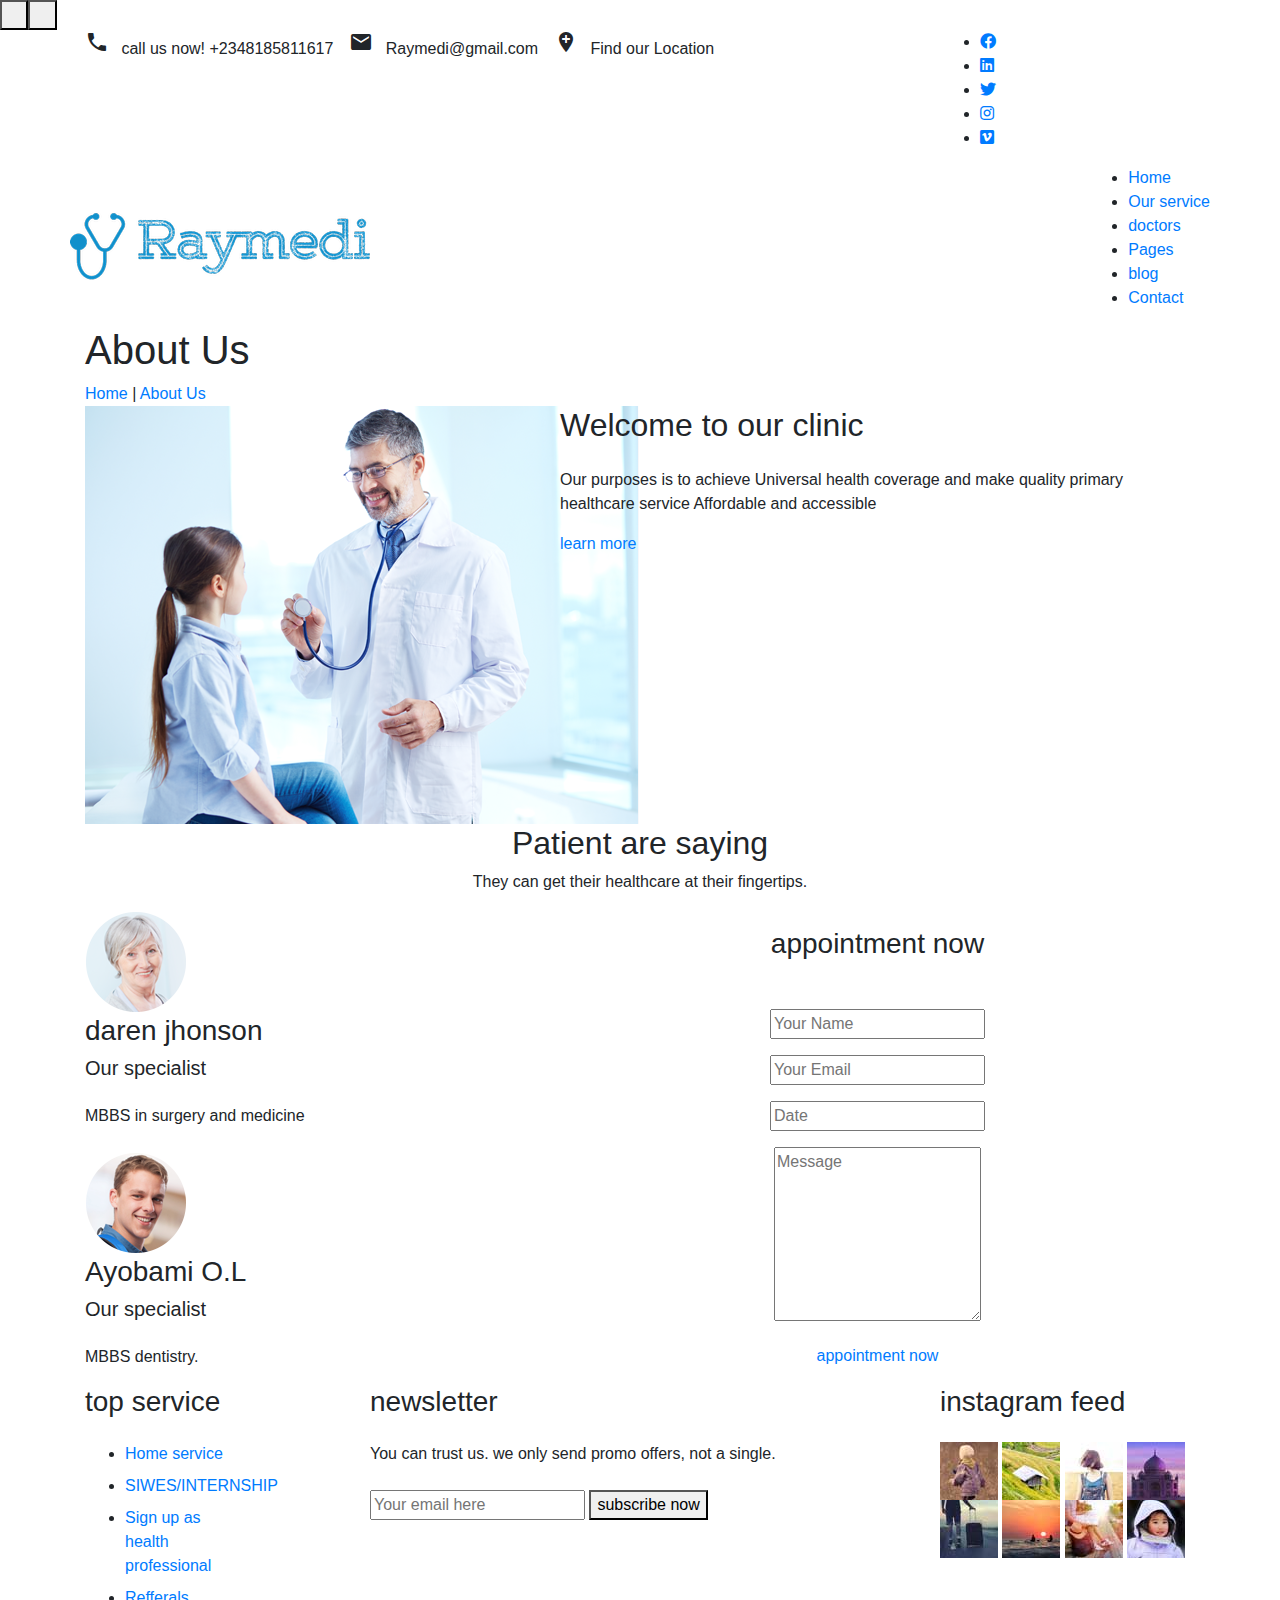
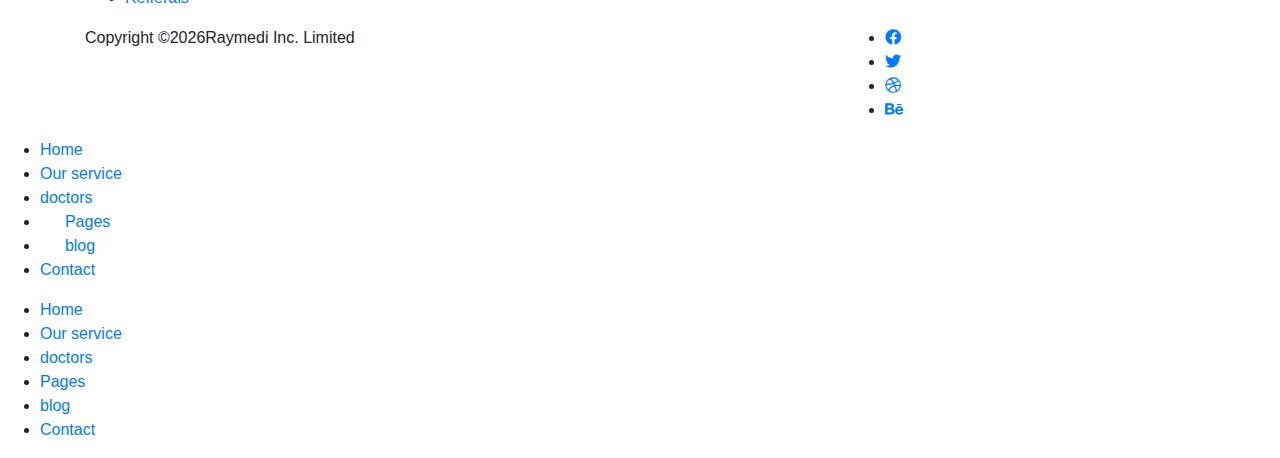
==== About.html @ 0d99ec26 "update" ====
<!DOCTYPE html>
<html lang="en" style="display: block;"><head><meta http-equiv="Content-Type" content="text/html; charset=UTF-8">


<meta name="viewport" content="width=device-width, initial-scale=1.0">
<meta http-equiv="X-UA-Compatible" content="ie=edge">

<title>About</title>

<link rel="shortcut icon" href="assets/images/favicon.jpg" type="image/x-icon">

<link rel="stylesheet" href="./About_files/animate-3.7.0.css">
<link rel="stylesheet" href="./About_files/font-awesome-4.7.0.min.css">
<link rel="stylesheet" href="./About_files/bootstrap-4.1.3.min.css">
<link rel="stylesheet" href="./About_files/owl-carousel.min.css">
<link rel="stylesheet" href="./About_files/jquery.datetimepicker.min.css">
<link rel="stylesheet" href="./About_files/linearicons.css">
<link rel="stylesheet" href="../Raymedi/assets/css/style.css">
<link rel="stylesheet" href="https://cdnjs.cloudflare.com/ajax/libs/font-awesome/5.8.2/css/all.css">
<link rel="stylesheet" href="https://fonts.googleapis.com/icon?family=Material+Icons">
</head>
<body style="display: block;"><button type="button" id="mobile-nav-toggle"><i class="lnr lnr-menu"></i></button>

<div class="preloader" style="display: none;">
<div class="spinner"></div>
</div>


<header class="header-area">
<div class="header-top">
<div class="container">
<div class="row">
<div class="col-lg-9 d-md-flex">
  <h6 class="mr-3"><span class="mr-2"><i class="material-icons">call</i></span> call us now! +2348185811617</h6>
  <h6 class="mr-3"><span class="mr-2"><i class="material-icons">mail</i></span> Raymedi@gmail.com</h6>
  <h6><span class="mr-2"><i class="material-icons">add_location</i></span> Find our Location</h6>
</div>
<div class="col-lg-3">
<div class="social-links">
<ul>
<li><a href="#"><i class="fab fa-facebook"></i></a></li>
<li><a href="#"><i class="fab fa-linkedin"></i></a></li>
<li><a href="#"><i class="fab fa-twitter"></i></a></li>
<li><a href="#"><i class="fab fa-instagram"></i></a></li>
<li><a href="#"><i class="fab fa-vimeo"></i></a></li>
</ul>
</div>
</div>
</div>
</div>
</div>
<div id="header">
<div class="container">
<div class="row align-items-center justify-content-between d-flex">
  <div id="logo">
    <a href="#"><img src="assets/images/logo.png" alt="" title=""></a>
    </div>
<nav id="nav-menu-container">
<ul class="nav-menu sf-js-enabled sf-arrows" style="touch-action: pan-y;">
<li class="menu-active"><a href="index.html">Home</a></li>
<li><a href="Our Service.html">Our service</a></li>
<li><a href="Doctors.html">doctors</a></li>
<li class="menu-has-children sfHover"><a href="#" class="sf-with-ul">Pages</a>
<ul style="display: block;">
<li><a href="About.html">about us</a></li>
<li><a href="Elements.html">elements</a></li>
</ul>
</li>
<li class="menu-has-children"><a href="#" class="sf-with-ul">blog</a>
<ul style="display: none;">
<li><a href="Blog home.html">blog home</a></li>
<li><a href="Blog details.html">blog details</a></li>
</ul>
</li>
<li><a href="Contact Us.html">Contact</a></li>
</ul>
</nav>
</div>
</div>
</div>
</header>


<section class="banner-area other-page">
 <div class="container">
<div class="row">
<div class="col-lg-12">
<h1>About Us</h1>
<a href="index.html">Home</a> <span>|</span> <a href="About.html">About Us</a>
</div>
</div>
</div>
</section>


<section class="welcome-area section-padding">
<div class="container">
<div class="row">
<div class="col-lg-5 align-self-center">
<div class="welcome-img">
<img src="./About_files/welcome.webp" alt="">
</div>
</div>
<div class="col-lg-7">
<div class="welcome-text mt-5 mt-lg-0">
<h2>Welcome to our clinic</h2>
<p class="pt-3">Our purposes is to achieve Universal health coverage and make quality primary healthcare service Affordable and accessible  </p>

<a href="About.html#" class="template-btn mt-3">learn more</a>
</div>
</div>
</div>
</div>
</section>


<section class="patient-area section-padding3">
<div class="container">
<div class="row">
<div class="col-lg-6 offset-lg-3">
<div class="section-top text-center">
<h2>Patient are saying</h2>
<p>They can get their healthcare at their fingertips.</p>
</div>
</div>
</div>
<div class="row">
<div class="col-lg-5">
<div class="single-patient mb-4">
<img src="./About_files/patient1.webp" alt="">
<h3>daren jhonson</h3>
<h5>Our specialist</h5>
<p class="pt-3">MBBS in surgery and medicine</p>
</div>
<div class="single-patient">
<img src="./About_files/patient2.png" alt="">
<h3>Ayobami O.L</h3>
<h5>Our specialist</h5>
<p class="pt-3">MBBS dentistry.</p>
</div>
</div>
<div class="col-lg-5 offset-lg-1 align-self-center">
<div class="appointment-form text-center mt-5 mt-lg-0">
<h3 class="mb-5">appointment now</h3>
<form action="about.html#">
<div class="form-group">
<input type="text" placeholder="Your Name" required="">
</div>
<div class="form-group">
<input type="email" placeholder="Your Email" required="">
</div>
<div class="form-group">
<input type="text" id="datepicker" placeholder="Date" required="">
</div>
<div class="form-group">
 <textarea name="message" cols="20" rows="7" placeholder="Message" required=""></textarea>
</div>
<a href="About.html#" class="template-btn">appointment now</a>
</form>
</div>
</div>
</div>
</div>
</section>


<footer class="footer-area section-padding">
<div class="footer-widget">
<div class="container">
<div class="row">
<div class="col-xl-2 col-lg-3">
<div class="single-widget-home mb-5 mb-lg-0">
<h3 class="mb-4">top service</h3>
<ul>
<li class="mb-2"><a href="About.html#">Home service</a></li>
<li class="mb-2"><a href="About.html#">SIWES/INTERNSHIP</a></li>
<li class="mb-2"><a href="About.html#">Sign up as health professional</a></li>
<li><a href="About.html#">Refferals</a></li>
</ul>
</div>
</div>
<div class="col-xl-5 offset-xl-1 col-lg-6">
<div class="single-widget-home mb-5 mb-lg-0">
<h3 class="mb-4">newsletter</h3>
<p class="mb-4">You can trust us. we only send promo offers, not a single.</p>
<form action="about.html#">
<input type="email" placeholder="Your email here" required="">
<button type="submit" class="template-btn">subscribe now</button>
</form>
</div>
</div>
<div class="col-xl-3 offset-xl-1 col-lg-3">
<div class="single-widge-home">
<h3 class="mb-4">instagram feed</h3>
<div class="feed">
<img src="./About_files/feed1.jpg" alt="feed">
<img src="./About_files/feed2.jpg" alt="feed">
<img src="./About_files/feed3.jpg" alt="feed">
<img src="./About_files/feed4.jpg" alt="feed">
<img src="./About_files/feed5.jpg" alt="feed">
<img src="./About_files/feed6.jpg" alt="feed">
<img src="./About_files/feed7.jpg" alt="feed">
<img src="./About_files/feed8.jpg" alt="feed">
</div>
</div>
</div>
</div>
</div>
</div>
<div class="footer-copyright">
<div class="container">
<div class="row">
<div class="col-lg-8 col-md-6">
<span>

Copyright ©<script type="text/javascript" async="" src="./About_files/analytics.js.download"></script><script type="text/javascript">document.write(new Date().getFullYear());</script>Raymedi Inc. Limited</a>

</span>
</div>
<div class="col-lg-4 col-md-6">
<div class="social-icons">
<ul>
<li><a href="About.html#"><i class="fab fa-facebook"></i></a></li>
<li><a href="About.html#"><i class="fab fa-twitter"></i></a></li>
<li><a href="About.html#"><i class="fab fa-dribbble"></i></a></li>
<li><a href="About.html#"><i class="fab fa-behance"></i></a></li>
</ul>
</div>
</div>
</div>
</div>
</div>
</footer>


<script src="./About_files/jquery-2.2.4.min.js.download" type="text/javascript"></script>
<script src="./About_files/bootstrap-4.1.3.min.js.download" type="text/javascript"></script>
<script src="./About_files/wow.min.js.download" type="text/javascript"></script>
<script src="./About_files/owl-carousel.min.js.download" type="text/javascript"></script>
<script src="./About_files/jquery.datetimepicker.full.min.js.download" type="text/javascript"></script>
<script src="./About_files/jquery.nice-select.min.js.download" type="text/javascript"></script>
<script src="./About_files/superfish.min.js.download" type="text/javascript"></script>
<script src="./About_files/main.js.download" type="text/javascript"></script>

<script async="" src="./About_files/js" type="text/javascript"></script>
<script type="text/javascript">
  window.dataLayer = window.dataLayer || [];
  function gtag(){dataLayer.push(arguments);}
  gtag('js', new Date());

  gtag('config', 'UA-23581568-13');
</script>


<nav id="mobile-nav">
<ul class="" style="touch-action: pan-y;" id="">
<li class="menu-active"><a href="index.html">Home</a></li>
<li><a href="Our Service.html">Our service</a></li>
<li><a href="Doctors.html">doctors</a></li>
<li class="menu-has-children"><i class="lnr lnr-chevron-down"></i><a href="about.html" class="sf-with-ul">Pages</a>
<ul style="display: none;">
<li><a href="About.html">about us</a></li>
<li><a href="Elements.html">elements</a></li>
</ul>
</li>
<li class="menu-has-children"><i class="lnr lnr-chevron-down"></i><a href="about.html" class="sf-with-ul">blog</a>
<ul style="display: none;">
<li><a href="Blog home.html">blog home</a></li>
<li><a href="Blog details.html">blog details</a></li>
</ul>
</li>
<li><a href="Contact Us.html">Contact</a></li>
</ul>
</nav><div id="mobile-body-overly"></div><div class="xdsoft_datetimepicker xdsoft_noselect xdsoft_"><div class="xdsoft_datepicker active"><div class="xdsoft_monthpicker"><button type="button" class="xdsoft_prev" style="visibility: visible;"></button><button type="button" class="xdsoft_today_button" style="visibility: visible;"></button><div class="xdsoft_label xdsoft_month"><span>September</span><div class="xdsoft_select xdsoft_monthselect xdsoft_scroller_box"><div style="margin-top: 0px;"><div class="xdsoft_option " data-value="0">January</div><div class="xdsoft_option " data-value="1">February</div><div class="xdsoft_option " data-value="2">March</div><div class="xdsoft_option " data-value="3">April</div><div class="xdsoft_option " data-value="4">May</div><div class="xdsoft_option " data-value="5">June</div><div class="xdsoft_option " data-value="6">July</div><div class="xdsoft_option " data-value="7">August</div><div class="xdsoft_option xdsoft_current" data-value="8">September</div><div class="xdsoft_option " data-value="9">October</div><div class="xdsoft_option " data-value="10">November</div><div class="xdsoft_option " data-value="11">December</div></div><div class="xdsoft_scrollbar"><div class="xdsoft_scroller" style="display: block; height: 10px; margin-top: 0px;"></div></div></div><i></i></div><div class="xdsoft_label xdsoft_year"><span>2019</span><div class="xdsoft_select xdsoft_yearselect xdsoft_scroller_box"><div style="margin-top: 0px;"><div class="xdsoft_option " data-value="1950">1950</div><div class="xdsoft_option " data-value="1951">1951</div><div class="xdsoft_option " data-value="1952">1952</div><div class="xdsoft_option " data-value="1953">1953</div><div class="xdsoft_option " data-value="1954">1954</div><div class="xdsoft_option " data-value="1955">1955</div><div class="xdsoft_option " data-value="1956">1956</div><div class="xdsoft_option " data-value="1957">1957</div><div class="xdsoft_option " data-value="1958">1958</div><div class="xdsoft_option " data-value="1959">1959</div><div class="xdsoft_option " data-value="1960">1960</div><div class="xdsoft_option " data-value="1961">1961</div><div class="xdsoft_option " data-value="1962">1962</div><div class="xdsoft_option " data-value="1963">1963</div><div class="xdsoft_option " data-value="1964">1964</div><div class="xdsoft_option " data-value="1965">1965</div><div class="xdsoft_option " data-value="1966">1966</div><div class="xdsoft_option " data-value="1967">1967</div><div class="xdsoft_option " data-value="1968">1968</div><div class="xdsoft_option " data-value="1969">1969</div><div class="xdsoft_option " data-value="1970">1970</div><div class="xdsoft_option " data-value="1971">1971</div><div class="xdsoft_option " data-value="1972">1972</div><div class="xdsoft_option " data-value="1973">1973</div><div class="xdsoft_option " data-value="1974">1974</div><div class="xdsoft_option " data-value="1975">1975</div><div class="xdsoft_option " data-value="1976">1976</div><div class="xdsoft_option " data-value="1977">1977</div><div class="xdsoft_option " data-value="1978">1978</div><div class="xdsoft_option " data-value="1979">1979</div><div class="xdsoft_option " data-value="1980">1980</div><div class="xdsoft_option " data-value="1981">1981</div><div class="xdsoft_option " data-value="1982">1982</div><div class="xdsoft_option " data-value="1983">1983</div><div class="xdsoft_option " data-value="1984">1984</div><div class="xdsoft_option " data-value="1985">1985</div><div class="xdsoft_option " data-value="1986">1986</div><div class="xdsoft_option " data-value="1987">1987</div><div class="xdsoft_option " data-value="1988">1988</div><div class="xdsoft_option " data-value="1989">1989</div><div class="xdsoft_option " data-value="1990">1990</div><div class="xdsoft_option " data-value="1991">1991</div><div class="xdsoft_option " data-value="1992">1992</div><div class="xdsoft_option " data-value="1993">1993</div><div class="xdsoft_option " data-value="1994">1994</div><div class="xdsoft_option " data-value="1995">1995</div><div class="xdsoft_option " data-value="1996">1996</div><div class="xdsoft_option " data-value="1997">1997</div><div class="xdsoft_option " data-value="1998">1998</div><div class="xdsoft_option " data-value="1999">1999</div><div class="xdsoft_option " data-value="2000">2000</div><div class="xdsoft_option " data-value="2001">2001</div><div class="xdsoft_option " data-value="2002">2002</div><div class="xdsoft_option " data-value="2003">2003</div><div class="xdsoft_option " data-value="2004">2004</div><div class="xdsoft_option " data-value="2005">2005</div><div class="xdsoft_option " data-value="2006">2006</div><div class="xdsoft_option " data-value="2007">2007</div><div class="xdsoft_option " data-value="2008">2008</div><div class="xdsoft_option " data-value="2009">2009</div><div class="xdsoft_option " data-value="2010">2010</div><div class="xdsoft_option " data-value="2011">2011</div><div class="xdsoft_option " data-value="2012">2012</div><div class="xdsoft_option " data-value="2013">2013</div><div class="xdsoft_option " data-value="2014">2014</div><div class="xdsoft_option " data-value="2015">2015</div><div class="xdsoft_option " data-value="2016">2016</div><div class="xdsoft_option " data-value="2017">2017</div><div class="xdsoft_option " data-value="2018">2018</div><div class="xdsoft_option xdsoft_current" data-value="2019">2019</div><div class="xdsoft_option " data-value="2020">2020</div><div class="xdsoft_option " data-value="2021">2021</div><div class="xdsoft_option " data-value="2022">2022</div><div class="xdsoft_option " data-value="2023">2023</div><div class="xdsoft_option " data-value="2024">2024</div><div class="xdsoft_option " data-value="2025">2025</div><div class="xdsoft_option " data-value="2026">2026</div><div class="xdsoft_option " data-value="2027">2027</div><div class="xdsoft_option " data-value="2028">2028</div><div class="xdsoft_option " data-value="2029">2029</div><div class="xdsoft_option " data-value="2030">2030</div><div class="xdsoft_option " data-value="2031">2031</div><div class="xdsoft_option " data-value="2032">2032</div><div class="xdsoft_option " data-value="2033">2033</div><div class="xdsoft_option " data-value="2034">2034</div><div class="xdsoft_option " data-value="2035">2035</div><div class="xdsoft_option " data-value="2036">2036</div><div class="xdsoft_option " data-value="2037">2037</div><div class="xdsoft_option " data-value="2038">2038</div><div class="xdsoft_option " data-value="2039">2039</div><div class="xdsoft_option " data-value="2040">2040</div><div class="xdsoft_option " data-value="2041">2041</div><div class="xdsoft_option " data-value="2042">2042</div><div class="xdsoft_option " data-value="2043">2043</div><div class="xdsoft_option " data-value="2044">2044</div><div class="xdsoft_option " data-value="2045">2045</div><div class="xdsoft_option " data-value="2046">2046</div><div class="xdsoft_option " data-value="2047">2047</div><div class="xdsoft_option " data-value="2048">2048</div><div class="xdsoft_option " data-value="2049">2049</div><div class="xdsoft_option " data-value="2050">2050</div></div><div class="xdsoft_scrollbar"><div class="xdsoft_scroller" style="display: block; height: 10px; margin-top: 0px;"></div></div></div><i></i></div><button type="button" class="xdsoft_next" style="visibility: visible;"></button></div><div class="xdsoft_calendar"><table><thead><tr><th>Sun</th><th>Mon</th><th>Tue</th><th>Wed</th><th>Thu</th><th>Fri</th><th>Sat</th></tr></thead><tbody><tr><td data-date="1" data-month="8" data-year="2019" class="xdsoft_date xdsoft_day_of_week0 xdsoft_date xdsoft_weekend" title=""><div>1</div></td><td data-date="2" data-month="8" data-year="2019" class="xdsoft_date xdsoft_day_of_week1 xdsoft_date" title=""><div>2</div></td><td data-date="3" data-month="8" data-year="2019" class="xdsoft_date xdsoft_day_of_week2 xdsoft_date" title=""><div>3</div></td><td data-date="4" data-month="8" data-year="2019" class="xdsoft_date xdsoft_day_of_week3 xdsoft_date" title=""><div>4</div></td><td data-date="5" data-month="8" data-year="2019" class="xdsoft_date xdsoft_day_of_week4 xdsoft_date" title=""><div>5</div></td><td data-date="6" data-month="8" data-year="2019" class="xdsoft_date xdsoft_day_of_week5 xdsoft_date" title=""><div>6</div></td><td data-date="7" data-month="8" data-year="2019" class="xdsoft_date xdsoft_day_of_week6 xdsoft_date xdsoft_weekend" title=""><div>7</div></td></tr><tr><td data-date="8" data-month="8" data-year="2019" class="xdsoft_date xdsoft_day_of_week0 xdsoft_date xdsoft_weekend" title=""><div>8</div></td><td data-date="9" data-month="8" data-year="2019" class="xdsoft_date xdsoft_day_of_week1 xdsoft_date" title=""><div>9</div></td><td data-date="10" data-month="8" data-year="2019" class="xdsoft_date xdsoft_day_of_week2 xdsoft_date" title=""><div>10</div></td><td data-date="11" data-month="8" data-year="2019" class="xdsoft_date xdsoft_day_of_week3 xdsoft_date xdsoft_current xdsoft_today" title=""><div>11</div></td><td data-date="12" data-month="8" data-year="2019" class="xdsoft_date xdsoft_day_of_week4 xdsoft_date" title=""><div>12</div></td><td data-date="13" data-month="8" data-year="2019" class="xdsoft_date xdsoft_day_of_week5 xdsoft_date" title=""><div>13</div></td><td data-date="14" data-month="8" data-year="2019" class="xdsoft_date xdsoft_day_of_week6 xdsoft_date xdsoft_weekend" title=""><div>14</div></td></tr><tr><td data-date="15" data-month="8" data-year="2019" class="xdsoft_date xdsoft_day_of_week0 xdsoft_date xdsoft_weekend" title=""><div>15</div></td><td data-date="16" data-month="8" data-year="2019" class="xdsoft_date xdsoft_day_of_week1 xdsoft_date" title=""><div>16</div></td><td data-date="17" data-month="8" data-year="2019" class="xdsoft_date xdsoft_day_of_week2 xdsoft_date" title=""><div>17</div></td><td data-date="18" data-month="8" data-year="2019" class="xdsoft_date xdsoft_day_of_week3 xdsoft_date" title=""><div>18</div></td><td data-date="19" data-month="8" data-year="2019" class="xdsoft_date xdsoft_day_of_week4 xdsoft_date" title=""><div>19</div></td><td data-date="20" data-month="8" data-year="2019" class="xdsoft_date xdsoft_day_of_week5 xdsoft_date" title=""><div>20</div></td><td data-date="21" data-month="8" data-year="2019" class="xdsoft_date xdsoft_day_of_week6 xdsoft_date xdsoft_weekend" title=""><div>21</div></td></tr><tr><td data-date="22" data-month="8" data-year="2019" class="xdsoft_date xdsoft_day_of_week0 xdsoft_date xdsoft_weekend" title=""><div>22</div></td><td data-date="23" data-month="8" data-year="2019" class="xdsoft_date xdsoft_day_of_week1 xdsoft_date" title=""><div>23</div></td><td data-date="24" data-month="8" data-year="2019" class="xdsoft_date xdsoft_day_of_week2 xdsoft_date" title=""><div>24</div></td><td data-date="25" data-month="8" data-year="2019" class="xdsoft_date xdsoft_day_of_week3 xdsoft_date" title=""><div>25</div></td><td data-date="26" data-month="8" data-year="2019" class="xdsoft_date xdsoft_day_of_week4 xdsoft_date" title=""><div>26</div></td><td data-date="27" data-month="8" data-year="2019" class="xdsoft_date xdsoft_day_of_week5 xdsoft_date" title=""><div>27</div></td><td data-date="28" data-month="8" data-year="2019" class="xdsoft_date xdsoft_day_of_week6 xdsoft_date xdsoft_weekend" title=""><div>28</div></td></tr><tr><td data-date="29" data-month="8" data-year="2019" class="xdsoft_date xdsoft_day_of_week0 xdsoft_date xdsoft_weekend" title=""><div>29</div></td><td data-date="30" data-month="8" data-year="2019" class="xdsoft_date xdsoft_day_of_week1 xdsoft_date" title=""><div>30</div></td><td data-date="1" data-month="9" data-year="2019" class="xdsoft_date xdsoft_day_of_week2 xdsoft_date xdsoft_other_month" title=""><div>1</div></td><td data-date="2" data-month="9" data-year="2019" class="xdsoft_date xdsoft_day_of_week3 xdsoft_date xdsoft_other_month" title=""><div>2</div></td><td data-date="3" data-month="9" data-year="2019" class="xdsoft_date xdsoft_day_of_week4 xdsoft_date xdsoft_other_month" title=""><div>3</div></td><td data-date="4" data-month="9" data-year="2019" class="xdsoft_date xdsoft_day_of_week5 xdsoft_date xdsoft_other_month" title=""><div>4</div></td><td data-date="5" data-month="9" data-year="2019" class="xdsoft_date xdsoft_day_of_week6 xdsoft_date xdsoft_other_month xdsoft_weekend" title=""><div>5</div></td></tr></tbody></table></div><button type="button" class="xdsoft_save_selected blue-gradient-button" style="display: none;">Save Selected</button></div><div class="xdsoft_timepicker"><button type="button" class="xdsoft_prev"></button><div class="xdsoft_time_box xdsoft_scroller_box"><div class="xdsoft_time_variant" style="margin-top: 0px;"><div class="xdsoft_time " data-hour="0" data-minute="0">00:00</div><div class="xdsoft_time " data-hour="1" data-minute="0">01:00</div><div class="xdsoft_time " data-hour="2" data-minute="0">02:00</div><div class="xdsoft_time " data-hour="3" data-minute="0">03:00</div><div class="xdsoft_time " data-hour="4" data-minute="0">04:00</div><div class="xdsoft_time " data-hour="5" data-minute="0">05:00</div><div class="xdsoft_time " data-hour="6" data-minute="0">06:00</div><div class="xdsoft_time " data-hour="7" data-minute="0">07:00</div><div class="xdsoft_time " data-hour="8" data-minute="0">08:00</div><div class="xdsoft_time " data-hour="9" data-minute="0">09:00</div><div class="xdsoft_time " data-hour="10" data-minute="0">10:00</div><div class="xdsoft_time " data-hour="11" data-minute="0">11:00</div><div class="xdsoft_time xdsoft_current" data-hour="12" data-minute="0">12:00</div><div class="xdsoft_time " data-hour="13" data-minute="0">13:00</div><div class="xdsoft_time " data-hour="14" data-minute="0">14:00</div><div class="xdsoft_time " data-hour="15" data-minute="0">15:00</div><div class="xdsoft_time " data-hour="16" data-minute="0">16:00</div><div class="xdsoft_time " data-hour="17" data-minute="0">17:00</div><div class="xdsoft_time " data-hour="18" data-minute="0">18:00</div><div class="xdsoft_time " data-hour="19" data-minute="0">19:00</div><div class="xdsoft_time " data-hour="20" data-minute="0">20:00</div><div class="xdsoft_time " data-hour="21" data-minute="0">21:00</div><div class="xdsoft_time " data-hour="22" data-minute="0">22:00</div><div class="xdsoft_time " data-hour="23" data-minute="0">23:00</div></div><div class="xdsoft_scrollbar"><div class="xdsoft_scroller" style="display: block; height: 10px; margin-top: 0px;"></div></div></div><button type="button" class="xdsoft_next"></button></div></div></body></html>
---- About_files/linearicons.css ----
@font-face {
	font-family: 'Linearicons-Free';
	src:url('../fonts/Linearicons-Free.eot?w118d');
	src:url('../fonts/Linearicons-Free.eot?#iefixw118d') format('embedded-opentype'),
		url('../fonts/Linearicons-Free.woff2?w118d') format('woff2'),
		url('../fonts/Linearicons-Free.woff?w118d') format('woff'),
		url('../fonts/Linearicons-Free.ttf?w118d') format('truetype'),
		url('../fonts/Linearicons-Free.svg?w118d#Linearicons-Free') format('svg');
	font-weight: normal;
	font-style: normal;
}

.lnr {
	font-family: 'Linearicons-Free';
	speak: none;
	font-style: normal;
	font-weight: normal;
	font-variant: normal;
	text-transform: none;
	line-height: 1;

	/* Better Font Rendering =========== */
	-webkit-font-smoothing: antialiased;
	-moz-osx-font-smoothing: grayscale;
}

.lnr-home:before {
	content: "\e800";
}
.lnr-apartment:before {
	content: "\e801";
}
.lnr-pencil:before {
	content: "\e802";
}
.lnr-magic-wand:before {
	content: "\e803";
}
.lnr-drop:before {
	content: "\e804";
}
.lnr-lighter:before {
	content: "\e805";
}
.lnr-poop:before {
	content: "\e806";
}
.lnr-sun:before {
	content: "\e807";
}
.lnr-moon:before {
	content: "\e808";
}
.lnr-cloud:before {
	content: "\e809";
}
.lnr-cloud-upload:before {
	content: "\e80a";
}
.lnr-cloud-download:before {
	content: "\e80b";
}
.lnr-cloud-sync:before {
	content: "\e80c";
}
.lnr-cloud-check:before {
	content: "\e80d";
}
.lnr-database:before {
	content: "\e80e";
}
.lnr-lock:before {
	content: "\e80f";
}
.lnr-cog:before {
	content: "\e810";
}
.lnr-trash:before {
	content: "\e811";
}
.lnr-dice:before {
	content: "\e812";
}
.lnr-heart:before {
	content: "\e813";
}
.lnr-star:before {
	content: "\e814";
}
.lnr-star-half:before {
	content: "\e815";
}
.lnr-star-empty:before {
	content: "\e816";
}
.lnr-flag:before {
	content: "\e817";
}
.lnr-envelope:before {
	content: "\e818";
}
.lnr-paperclip:before {
	content: "\e819";
}
.lnr-inbox:before {
	content: "\e81a";
}
.lnr-eye:before {
	content: "\e81b";
}
.lnr-printer:before {
	content: "\e81c";
}
.lnr-file-empty:before {
	content: "\e81d";
}
.lnr-file-add:before {
	content: "\e81e";
}
.lnr-enter:before {
	content: "\e81f";
}
.lnr-exit:before {
	content: "\e820";
}
.lnr-graduation-hat:before {
	content: "\e821";
}
.lnr-license:before {
	content: "\e822";
}
.lnr-music-note:before {
	content: "\e823";
}
.lnr-film-play:before {
	content: "\e824";
}
.lnr-camera-video:before {
	content: "\e825";
}
.lnr-camera:before {
	content: "\e826";
}
.lnr-picture:before {
	content: "\e827";
}
.lnr-book:before {
	content: "\e828";
}
.lnr-bookmark:before {
	content: "\e829";
}
.lnr-user:before {
	content: "\e82a";
}
.lnr-users:before {
	content: "\e82b";
}
.lnr-shirt:before {
	content: "\e82c";
}
.lnr-store:before {
	content: "\e82d";
}
.lnr-cart:before {
	content: "\e82e";
}
.lnr-tag:before {
	content: "\e82f";
}
.lnr-phone-handset:before {
	content: "\e830";
}
.lnr-phone:before {
	content: "\e831";
}
.lnr-pushpin:before {
	content: "\e832";
}
.lnr-map-marker:before {
	content: "\e833";
}
.lnr-map:before {
	content: "\e834";
}
.lnr-location:before {
	content: "\e835";
}
.lnr-calendar-full:before {
	content: "\e836";
}
.lnr-keyboard:before {
	content: "\e837";
}
.lnr-spell-check:before {
	content: "\e838";
}
.lnr-screen:before {
	content: "\e839";
}
.lnr-smartphone:before {
	content: "\e83a";
}
.lnr-tablet:before {
	content: "\e83b";
}
.lnr-laptop:before {
	content: "\e83c";
}
.lnr-laptop-phone:before {
	content: "\e83d";
}
.lnr-power-switch:before {
	content: "\e83e";
}
.lnr-bubble:before {
	content: "\e83f";
}
.lnr-heart-pulse:before {
	content: "\e840";
}
.lnr-construction:before {
	content: "\e841";
}
.lnr-pie-chart:before {
	content: "\e842";
}
.lnr-chart-bars:before {
	content: "\e843";
}
.lnr-gift:before {
	content: "\e844";
}
.lnr-diamond:before {
	content: "\e845";
}
.lnr-linearicons:before {
	content: "\e846";
}
.lnr-dinner:before {
	content: "\e847";
}
.lnr-coffee-cup:before {
	content: "\e848";
}
.lnr-leaf:before {
	content: "\e849";
}
.lnr-paw:before {
	content: "\e84a";
}
.lnr-rocket:before {
	content: "\e84b";
}
.lnr-briefcase:before {
	content: "\e84c";
}
.lnr-bus:before {
	content: "\e84d";
}
.lnr-car:before {
	content: "\e84e";
}
.lnr-train:before {
	content: "\e84f";
}
.lnr-bicycle:before {
	content: "\e850";
}
.lnr-wheelchair:before {
	content: "\e851";
}
.lnr-select:before {
	content: "\e852";
}
.lnr-earth:before {
	content: "\e853";
}
.lnr-smile:before {
	content: "\e854";
}
.lnr-sad:before {
	content: "\e855";
}
.lnr-neutral:before {
	content: "\e856";
}
.lnr-mustache:before {
	content: "\e857";
}
.lnr-alarm:before {
	content: "\e858";
}
.lnr-bullhorn:before {
	content: "\e859";
}
.lnr-volume-high:before {
	content: "\e85a";
}
.lnr-volume-medium:before {
	content: "\e85b";
}
.lnr-volume-low:before {
	content: "\e85c";
}
.lnr-volume:before {
	content: "\e85d";
}
.lnr-mic:before {
	content: "\e85e";
}
.lnr-hourglass:before {
	content: "\e85f";
}
.lnr-undo:before {
	content: "\e860";
}
.lnr-redo:before {
	content: "\e861";
}
.lnr-sync:before {
	content: "\e862";
}
.lnr-history:before {
	content: "\e863";
}
.lnr-clock:before {
	content: "\e864";
}
.lnr-download:before {
	content: "\e865";
}
.lnr-upload:before {
	content: "\e866";
}
.lnr-enter-down:before {
	content: "\e867";
}
.lnr-exit-up:before {
	content: "\e868";
}
.lnr-bug:before {
	content: "\e869";
}
.lnr-code:before {
	content: "\e86a";
}
.lnr-link:before {
	content: "\e86b";
}
.lnr-unlink:before {
	content: "\e86c";
}
.lnr-thumbs-up:before {
	content: "\e86d";
}
.lnr-thumbs-down:before {
	content: "\e86e";
}
.lnr-magnifier:before {
	content: "\e86f";
}
.lnr-cross:before {
	content: "\e870";
}
.lnr-menu:before {
	content: "\e871";
}
.lnr-list:before {
	content: "\e872";
}
.lnr-chevron-up:before {
	content: "\e873";
}
.lnr-chevron-down:before {
	content: "\e874";
}
.lnr-chevron-left:before {
	content: "\e875";
}
.lnr-chevron-right:before {
	content: "\e876";
}
.lnr-arrow-up:before {
	content: "\e877";
}
.lnr-arrow-down:before {
	content: "\e878";
}
.lnr-arrow-left:before {
	content: "\e879";
}
.lnr-arrow-right:before {
	content: "\e87a";
}
.lnr-move:before {
	content: "\e87b";
}
.lnr-warning:before {
	content: "\e87c";
}
.lnr-question-circle:before {
	content: "\e87d";
}
.lnr-menu-circle:before {
	content: "\e87e";
}
.lnr-checkmark-circle:before {
	content: "\e87f";
}
.lnr-cross-circle:before {
	content: "\e880";
}
.lnr-plus-circle:before {
	content: "\e881";
}
.lnr-circle-minus:before {
	content: "\e882";
}
.lnr-arrow-up-circle:before {
	content: "\e883";
}
.lnr-arrow-down-circle:before {
	content: "\e884";
}
.lnr-arrow-left-circle:before {
	content: "\e885";
}
.lnr-arrow-right-circle:before {
	content: "\e886";
}
.lnr-chevron-up-circle:before {
	content: "\e887";
}
.lnr-chevron-down-circle:before {
	content: "\e888";
}
.lnr-chevron-left-circle:before {
	content: "\e889";
}
.lnr-chevron-right-circle:before {
	content: "\e88a";
}
.lnr-crop:before {
	content: "\e88b";
}
.lnr-frame-expand:before {
	content: "\e88c";
}
.lnr-frame-contract:before {
	content: "\e88d";
}
.lnr-layers:before {
	content: "\e88e";
}
.lnr-funnel:before {
	content: "\e88f";
}
.lnr-text-format:before {
	content: "\e890";
}
.lnr-text-format-remove:before {
	content: "\e891";
}
.lnr-text-size:before {
	content: "\e892";
}
.lnr-bold:before {
	content: "\e893";
}
.lnr-italic:before {
	content: "\e894";
}
.lnr-underline:before {
	content: "\e895";
}
.lnr-strikethrough:before {
	content: "\e896";
}
.lnr-highlight:before {
	content: "\e897";
}
.lnr-text-align-left:before {
	content: "\e898";
}
.lnr-text-align-center:before {
	content: "\e899";
}
.lnr-text-align-right:before {
	content: "\e89a";
}
.lnr-text-align-justify:before {
	content: "\e89b";
}
.lnr-line-spacing:before {
	content: "\e89c";
}
.lnr-indent-increase:before {
	content: "\e89d";
}
.lnr-indent-decrease:before {
	content: "\e89e";
}
.lnr-pilcrow:before {
	content: "\e89f";
}
.lnr-direction-ltr:before {
	content: "\e8a0";
}
.lnr-direction-rtl:before {
	content: "\e8a1";
}
.lnr-page-break:before {
	content: "\e8a2";
}
.lnr-sort-alpha-asc:before {
	content: "\e8a3";
}
.lnr-sort-amount-asc:before {
	content: "\e8a4";
}
.lnr-hand:before {
	content: "\e8a5";
}
.lnr-pointer-up:before {
	content: "\e8a6";
}
.lnr-pointer-right:before {
	content: "\e8a7";
}
.lnr-pointer-down:before {
	content: "\e8a8";
}
.lnr-pointer-left:before {
	content: "\e8a9";
}
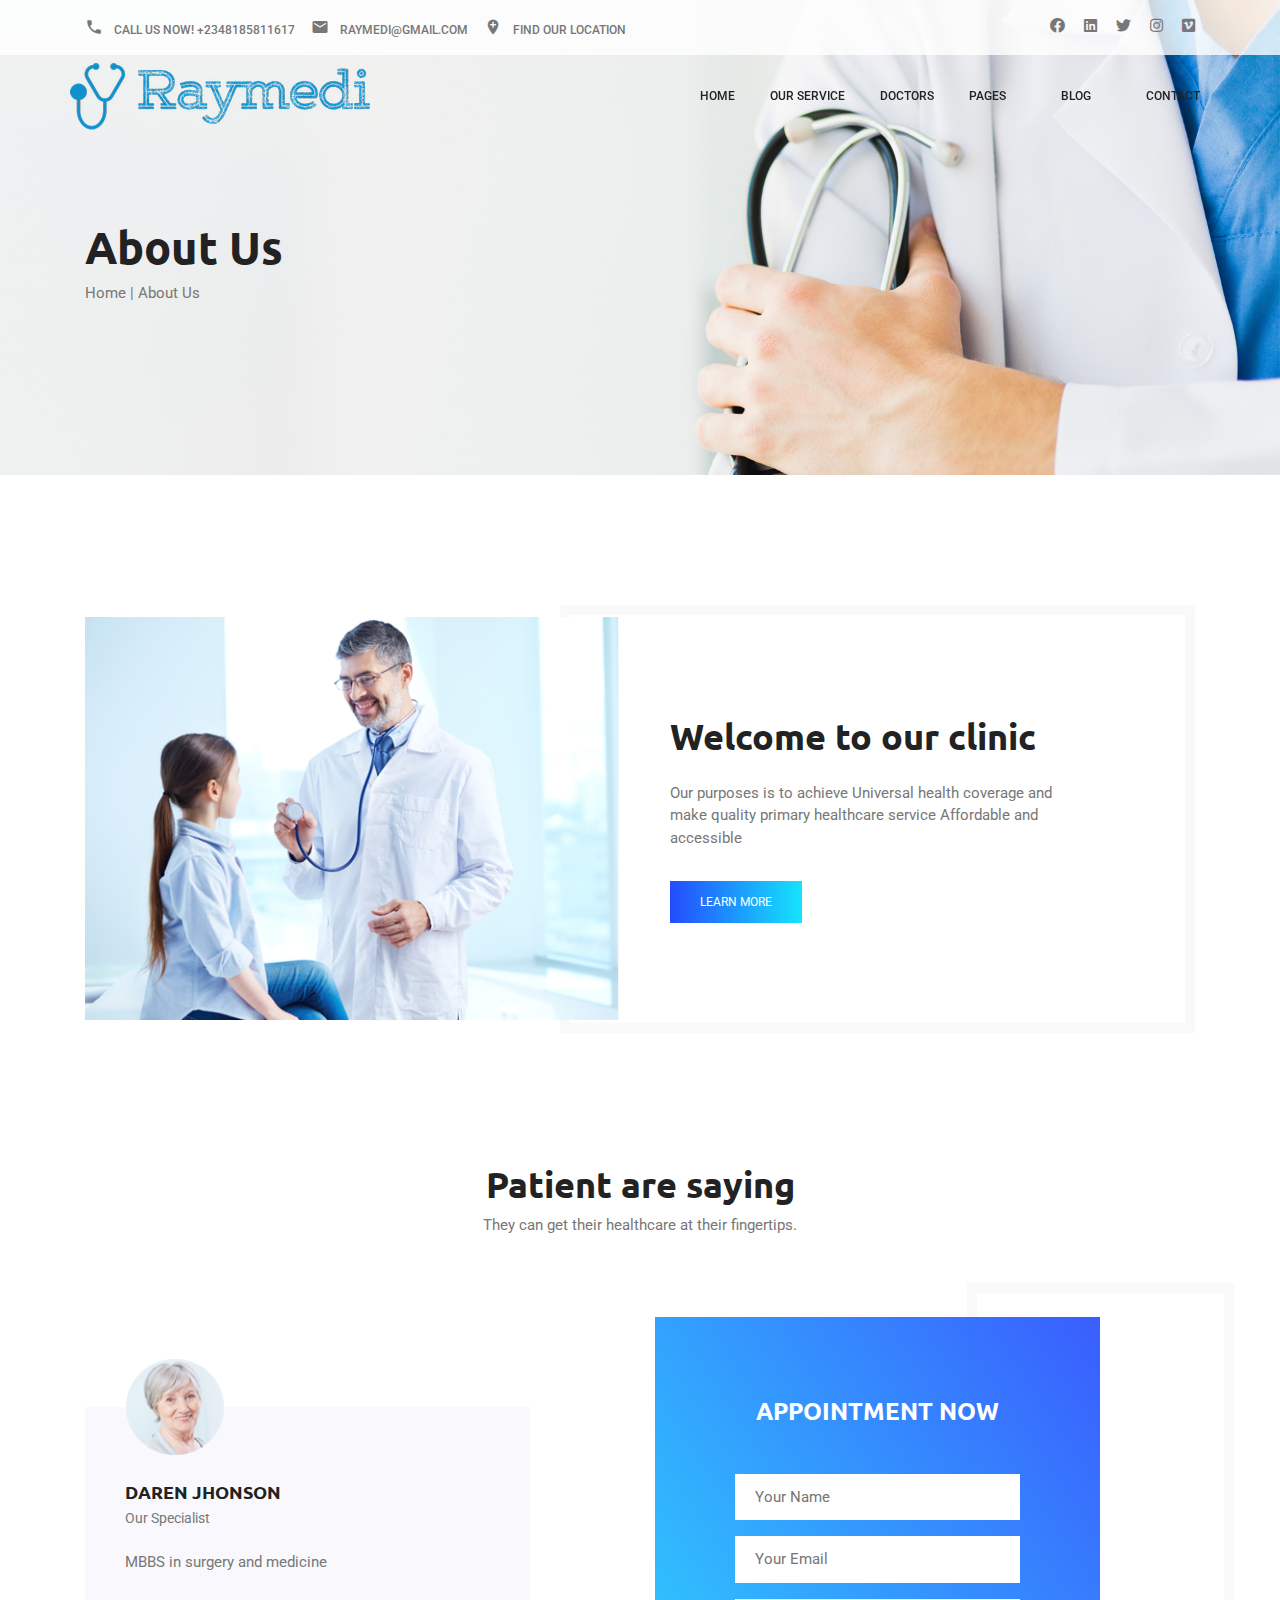
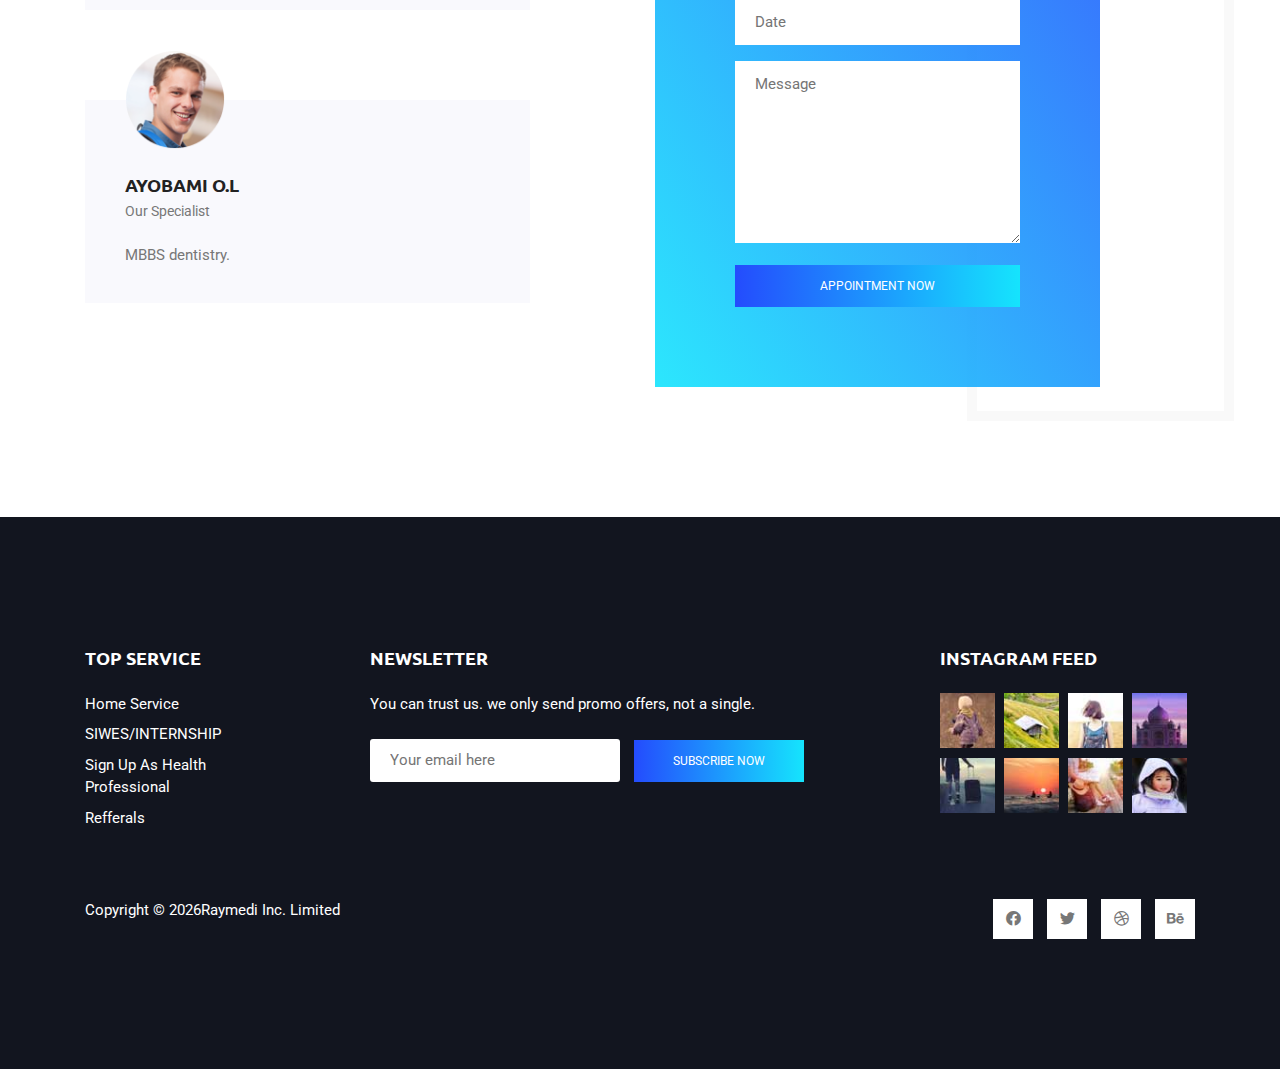
==== commit 9813ebb0: "Moved all css and js files into assets" ====
--- a/About.html
+++ b/About.html
@@ -1,274 +1,628 @@
 <!DOCTYPE html>
-<html lang="en" style="display: block;"><head><meta http-equiv="Content-Type" content="text/html; charset=UTF-8">
-
-
-<meta name="viewport" content="width=device-width, initial-scale=1.0">
-<meta http-equiv="X-UA-Compatible" content="ie=edge">
-
-<title>About</title>
-
-<link rel="shortcut icon" href="assets/images/favicon.jpg" type="image/x-icon">
-
-<link rel="stylesheet" href="./About_files/animate-3.7.0.css">
-<link rel="stylesheet" href="./About_files/font-awesome-4.7.0.min.css">
-<link rel="stylesheet" href="./About_files/bootstrap-4.1.3.min.css">
-<link rel="stylesheet" href="./About_files/owl-carousel.min.css">
-<link rel="stylesheet" href="./About_files/jquery.datetimepicker.min.css">
-<link rel="stylesheet" href="./About_files/linearicons.css">
-<link rel="stylesheet" href="../Raymedi/assets/css/style.css">
-<link rel="stylesheet" href="https://cdnjs.cloudflare.com/ajax/libs/font-awesome/5.8.2/css/all.css">
-<link rel="stylesheet" href="https://fonts.googleapis.com/icon?family=Material+Icons">
+<html lang="en" style="display: block;">
+
+<head>
+  <meta http-equiv="Content-Type" content="text/html; charset=UTF-8">
+
+
+  <meta name="viewport" content="width=device-width, initial-scale=1.0">
+  <meta http-equiv="X-UA-Compatible" content="ie=edge">
+
+  <title>About</title>
+
+  <link rel="shortcut icon" href="assets/images/favicon.jpg" type="image/x-icon">
+
+  <link rel="stylesheet" href="assets/css/animate-3.7.0.css">
+  <link rel="stylesheet" href="assets/css/font-awesome-4.7.0.min.css">
+  <link rel="stylesheet" href="assets/css/bootstrap-4.1.3.min.css">
+  <link rel="stylesheet" href="assets/css/owl-carousel.min.css">
+  <link rel="stylesheet" href="assets/css/jquery.datetimepicker.min.css">
+  <link rel="stylesheet" href="assets/css/linearicons.css">
+  <link rel="stylesheet" href="assets/css/nice-select.css">
+  <link rel="stylesheet" href="assets/css/style.css">
+  <link rel="stylesheet" href="https://cdnjs.cloudflare.com/ajax/libs/font-awesome/5.8.2/css/all.css">
+  <link rel="stylesheet" href="https://fonts.googleapis.com/icon?family=Material+Icons">
 </head>
+
 <body style="display: block;"><button type="button" id="mobile-nav-toggle"><i class="lnr lnr-menu"></i></button>
 
-<div class="preloader" style="display: none;">
-<div class="spinner"></div>
-</div>
-
-
-<header class="header-area">
-<div class="header-top">
-<div class="container">
-<div class="row">
-<div class="col-lg-9 d-md-flex">
-  <h6 class="mr-3"><span class="mr-2"><i class="material-icons">call</i></span> call us now! +2348185811617</h6>
-  <h6 class="mr-3"><span class="mr-2"><i class="material-icons">mail</i></span> Raymedi@gmail.com</h6>
-  <h6><span class="mr-2"><i class="material-icons">add_location</i></span> Find our Location</h6>
-</div>
-<div class="col-lg-3">
-<div class="social-links">
-<ul>
-<li><a href="#"><i class="fab fa-facebook"></i></a></li>
-<li><a href="#"><i class="fab fa-linkedin"></i></a></li>
-<li><a href="#"><i class="fab fa-twitter"></i></a></li>
-<li><a href="#"><i class="fab fa-instagram"></i></a></li>
-<li><a href="#"><i class="fab fa-vimeo"></i></a></li>
-</ul>
-</div>
-</div>
-</div>
-</div>
-</div>
-<div id="header">
-<div class="container">
-<div class="row align-items-center justify-content-between d-flex">
-  <div id="logo">
-    <a href="#"><img src="assets/images/logo.png" alt="" title=""></a>
-    </div>
-<nav id="nav-menu-container">
-<ul class="nav-menu sf-js-enabled sf-arrows" style="touch-action: pan-y;">
-<li class="menu-active"><a href="index.html">Home</a></li>
-<li><a href="Our Service.html">Our service</a></li>
-<li><a href="Doctors.html">doctors</a></li>
-<li class="menu-has-children sfHover"><a href="#" class="sf-with-ul">Pages</a>
-<ul style="display: block;">
-<li><a href="About.html">about us</a></li>
-<li><a href="Elements.html">elements</a></li>
-</ul>
-</li>
-<li class="menu-has-children"><a href="#" class="sf-with-ul">blog</a>
-<ul style="display: none;">
-<li><a href="Blog home.html">blog home</a></li>
-<li><a href="Blog details.html">blog details</a></li>
-</ul>
-</li>
-<li><a href="Contact Us.html">Contact</a></li>
-</ul>
-</nav>
-</div>
-</div>
-</div>
-</header>
-
-
-<section class="banner-area other-page">
- <div class="container">
-<div class="row">
-<div class="col-lg-12">
-<h1>About Us</h1>
-<a href="index.html">Home</a> <span>|</span> <a href="About.html">About Us</a>
-</div>
-</div>
-</div>
-</section>
-
-
-<section class="welcome-area section-padding">
-<div class="container">
-<div class="row">
-<div class="col-lg-5 align-self-center">
-<div class="welcome-img">
-<img src="./About_files/welcome.webp" alt="">
-</div>
-</div>
-<div class="col-lg-7">
-<div class="welcome-text mt-5 mt-lg-0">
-<h2>Welcome to our clinic</h2>
-<p class="pt-3">Our purposes is to achieve Universal health coverage and make quality primary healthcare service Affordable and accessible  </p>
-
-<a href="About.html#" class="template-btn mt-3">learn more</a>
-</div>
-</div>
-</div>
-</div>
-</section>
-
-
-<section class="patient-area section-padding3">
-<div class="container">
-<div class="row">
-<div class="col-lg-6 offset-lg-3">
-<div class="section-top text-center">
-<h2>Patient are saying</h2>
-<p>They can get their healthcare at their fingertips.</p>
-</div>
-</div>
-</div>
-<div class="row">
-<div class="col-lg-5">
-<div class="single-patient mb-4">
-<img src="./About_files/patient1.webp" alt="">
-<h3>daren jhonson</h3>
-<h5>Our specialist</h5>
-<p class="pt-3">MBBS in surgery and medicine</p>
-</div>
-<div class="single-patient">
-<img src="./About_files/patient2.png" alt="">
-<h3>Ayobami O.L</h3>
-<h5>Our specialist</h5>
-<p class="pt-3">MBBS dentistry.</p>
-</div>
-</div>
-<div class="col-lg-5 offset-lg-1 align-self-center">
-<div class="appointment-form text-center mt-5 mt-lg-0">
-<h3 class="mb-5">appointment now</h3>
-<form action="about.html#">
-<div class="form-group">
-<input type="text" placeholder="Your Name" required="">
-</div>
-<div class="form-group">
-<input type="email" placeholder="Your Email" required="">
-</div>
-<div class="form-group">
-<input type="text" id="datepicker" placeholder="Date" required="">
-</div>
-<div class="form-group">
- <textarea name="message" cols="20" rows="7" placeholder="Message" required=""></textarea>
-</div>
-<a href="About.html#" class="template-btn">appointment now</a>
-</form>
-</div>
-</div>
-</div>
-</div>
-</section>
-
-
-<footer class="footer-area section-padding">
-<div class="footer-widget">
-<div class="container">
-<div class="row">
-<div class="col-xl-2 col-lg-3">
-<div class="single-widget-home mb-5 mb-lg-0">
-<h3 class="mb-4">top service</h3>
-<ul>
-<li class="mb-2"><a href="About.html#">Home service</a></li>
-<li class="mb-2"><a href="About.html#">SIWES/INTERNSHIP</a></li>
-<li class="mb-2"><a href="About.html#">Sign up as health professional</a></li>
-<li><a href="About.html#">Refferals</a></li>
-</ul>
-</div>
-</div>
-<div class="col-xl-5 offset-xl-1 col-lg-6">
-<div class="single-widget-home mb-5 mb-lg-0">
-<h3 class="mb-4">newsletter</h3>
-<p class="mb-4">You can trust us. we only send promo offers, not a single.</p>
-<form action="about.html#">
-<input type="email" placeholder="Your email here" required="">
-<button type="submit" class="template-btn">subscribe now</button>
-</form>
-</div>
-</div>
-<div class="col-xl-3 offset-xl-1 col-lg-3">
-<div class="single-widge-home">
-<h3 class="mb-4">instagram feed</h3>
-<div class="feed">
-<img src="./About_files/feed1.jpg" alt="feed">
-<img src="./About_files/feed2.jpg" alt="feed">
-<img src="./About_files/feed3.jpg" alt="feed">
-<img src="./About_files/feed4.jpg" alt="feed">
-<img src="./About_files/feed5.jpg" alt="feed">
-<img src="./About_files/feed6.jpg" alt="feed">
-<img src="./About_files/feed7.jpg" alt="feed">
-<img src="./About_files/feed8.jpg" alt="feed">
-</div>
-</div>
-</div>
-</div>
-</div>
-</div>
-<div class="footer-copyright">
-<div class="container">
-<div class="row">
-<div class="col-lg-8 col-md-6">
-<span>
-
-Copyright ©<script type="text/javascript" async="" src="./About_files/analytics.js.download"></script><script type="text/javascript">document.write(new Date().getFullYear());</script>Raymedi Inc. Limited</a>
-
-</span>
-</div>
-<div class="col-lg-4 col-md-6">
-<div class="social-icons">
-<ul>
-<li><a href="About.html#"><i class="fab fa-facebook"></i></a></li>
-<li><a href="About.html#"><i class="fab fa-twitter"></i></a></li>
-<li><a href="About.html#"><i class="fab fa-dribbble"></i></a></li>
-<li><a href="About.html#"><i class="fab fa-behance"></i></a></li>
-</ul>
-</div>
-</div>
-</div>
-</div>
-</div>
-</footer>
-
-
-<script src="./About_files/jquery-2.2.4.min.js.download" type="text/javascript"></script>
-<script src="./About_files/bootstrap-4.1.3.min.js.download" type="text/javascript"></script>
-<script src="./About_files/wow.min.js.download" type="text/javascript"></script>
-<script src="./About_files/owl-carousel.min.js.download" type="text/javascript"></script>
-<script src="./About_files/jquery.datetimepicker.full.min.js.download" type="text/javascript"></script>
-<script src="./About_files/jquery.nice-select.min.js.download" type="text/javascript"></script>
-<script src="./About_files/superfish.min.js.download" type="text/javascript"></script>
-<script src="./About_files/main.js.download" type="text/javascript"></script>
-
-<script async="" src="./About_files/js" type="text/javascript"></script>
-<script type="text/javascript">
-  window.dataLayer = window.dataLayer || [];
-  function gtag(){dataLayer.push(arguments);}
-  gtag('js', new Date());
-
-  gtag('config', 'UA-23581568-13');
-</script>
-
-
-<nav id="mobile-nav">
-<ul class="" style="touch-action: pan-y;" id="">
-<li class="menu-active"><a href="index.html">Home</a></li>
-<li><a href="Our Service.html">Our service</a></li>
-<li><a href="Doctors.html">doctors</a></li>
-<li class="menu-has-children"><i class="lnr lnr-chevron-down"></i><a href="about.html" class="sf-with-ul">Pages</a>
-<ul style="display: none;">
-<li><a href="About.html">about us</a></li>
-<li><a href="Elements.html">elements</a></li>
-</ul>
-</li>
-<li class="menu-has-children"><i class="lnr lnr-chevron-down"></i><a href="about.html" class="sf-with-ul">blog</a>
-<ul style="display: none;">
-<li><a href="Blog home.html">blog home</a></li>
-<li><a href="Blog details.html">blog details</a></li>
-</ul>
-</li>
-<li><a href="Contact Us.html">Contact</a></li>
-</ul>
-</nav><div id="mobile-body-overly"></div><div class="xdsoft_datetimepicker xdsoft_noselect xdsoft_"><div class="xdsoft_datepicker active"><div class="xdsoft_monthpicker"><button type="button" class="xdsoft_prev" style="visibility: visible;"></button><button type="button" class="xdsoft_today_button" style="visibility: visible;"></button><div class="xdsoft_label xdsoft_month"><span>September</span><div class="xdsoft_select xdsoft_monthselect xdsoft_scroller_box"><div style="margin-top: 0px;"><div class="xdsoft_option " data-value="0">January</div><div class="xdsoft_option " data-value="1">February</div><div class="xdsoft_option " data-value="2">March</div><div class="xdsoft_option " data-value="3">April</div><div class="xdsoft_option " data-value="4">May</div><div class="xdsoft_option " data-value="5">June</div><div class="xdsoft_option " data-value="6">July</div><div class="xdsoft_option " data-value="7">August</div><div class="xdsoft_option xdsoft_current" data-value="8">September</div><div class="xdsoft_option " data-value="9">October</div><div class="xdsoft_option " data-value="10">November</div><div class="xdsoft_option " data-value="11">December</div></div><div class="xdsoft_scrollbar"><div class="xdsoft_scroller" style="display: block; height: 10px; margin-top: 0px;"></div></div></div><i></i></div><div class="xdsoft_label xdsoft_year"><span>2019</span><div class="xdsoft_select xdsoft_yearselect xdsoft_scroller_box"><div style="margin-top: 0px;"><div class="xdsoft_option " data-value="1950">1950</div><div class="xdsoft_option " data-value="1951">1951</div><div class="xdsoft_option " data-value="1952">1952</div><div class="xdsoft_option " data-value="1953">1953</div><div class="xdsoft_option " data-value="1954">1954</div><div class="xdsoft_option " data-value="1955">1955</div><div class="xdsoft_option " data-value="1956">1956</div><div class="xdsoft_option " data-value="1957">1957</div><div class="xdsoft_option " data-value="1958">1958</div><div class="xdsoft_option " data-value="1959">1959</div><div class="xdsoft_option " data-value="1960">1960</div><div class="xdsoft_option " data-value="1961">1961</div><div class="xdsoft_option " data-value="1962">1962</div><div class="xdsoft_option " data-value="1963">1963</div><div class="xdsoft_option " data-value="1964">1964</div><div class="xdsoft_option " data-value="1965">1965</div><div class="xdsoft_option " data-value="1966">1966</div><div class="xdsoft_option " data-value="1967">1967</div><div class="xdsoft_option " data-value="1968">1968</div><div class="xdsoft_option " data-value="1969">1969</div><div class="xdsoft_option " data-value="1970">1970</div><div class="xdsoft_option " data-value="1971">1971</div><div class="xdsoft_option " data-value="1972">1972</div><div class="xdsoft_option " data-value="1973">1973</div><div class="xdsoft_option " data-value="1974">1974</div><div class="xdsoft_option " data-value="1975">1975</div><div class="xdsoft_option " data-value="1976">1976</div><div class="xdsoft_option " data-value="1977">1977</div><div class="xdsoft_option " data-value="1978">1978</div><div class="xdsoft_option " data-value="1979">1979</div><div class="xdsoft_option " data-value="1980">1980</div><div class="xdsoft_option " data-value="1981">1981</div><div class="xdsoft_option " data-value="1982">1982</div><div class="xdsoft_option " data-value="1983">1983</div><div class="xdsoft_option " data-value="1984">1984</div><div class="xdsoft_option " data-value="1985">1985</div><div class="xdsoft_option " data-value="1986">1986</div><div class="xdsoft_option " data-value="1987">1987</div><div class="xdsoft_option " data-value="1988">1988</div><div class="xdsoft_option " data-value="1989">1989</div><div class="xdsoft_option " data-value="1990">1990</div><div class="xdsoft_option " data-value="1991">1991</div><div class="xdsoft_option " data-value="1992">1992</div><div class="xdsoft_option " data-value="1993">1993</div><div class="xdsoft_option " data-value="1994">1994</div><div class="xdsoft_option " data-value="1995">1995</div><div class="xdsoft_option " data-value="1996">1996</div><div class="xdsoft_option " data-value="1997">1997</div><div class="xdsoft_option " data-value="1998">1998</div><div class="xdsoft_option " data-value="1999">1999</div><div class="xdsoft_option " data-value="2000">2000</div><div class="xdsoft_option " data-value="2001">2001</div><div class="xdsoft_option " data-value="2002">2002</div><div class="xdsoft_option " data-value="2003">2003</div><div class="xdsoft_option " data-value="2004">2004</div><div class="xdsoft_option " data-value="2005">2005</div><div class="xdsoft_option " data-value="2006">2006</div><div class="xdsoft_option " data-value="2007">2007</div><div class="xdsoft_option " data-value="2008">2008</div><div class="xdsoft_option " data-value="2009">2009</div><div class="xdsoft_option " data-value="2010">2010</div><div class="xdsoft_option " data-value="2011">2011</div><div class="xdsoft_option " data-value="2012">2012</div><div class="xdsoft_option " data-value="2013">2013</div><div class="xdsoft_option " data-value="2014">2014</div><div class="xdsoft_option " data-value="2015">2015</div><div class="xdsoft_option " data-value="2016">2016</div><div class="xdsoft_option " data-value="2017">2017</div><div class="xdsoft_option " data-value="2018">2018</div><div class="xdsoft_option xdsoft_current" data-value="2019">2019</div><div class="xdsoft_option " data-value="2020">2020</div><div class="xdsoft_option " data-value="2021">2021</div><div class="xdsoft_option " data-value="2022">2022</div><div class="xdsoft_option " data-value="2023">2023</div><div class="xdsoft_option " data-value="2024">2024</div><div class="xdsoft_option " data-value="2025">2025</div><div class="xdsoft_option " data-value="2026">2026</div><div class="xdsoft_option " data-value="2027">2027</div><div class="xdsoft_option " data-value="2028">2028</div><div class="xdsoft_option " data-value="2029">2029</div><div class="xdsoft_option " data-value="2030">2030</div><div class="xdsoft_option " data-value="2031">2031</div><div class="xdsoft_option " data-value="2032">2032</div><div class="xdsoft_option " data-value="2033">2033</div><div class="xdsoft_option " data-value="2034">2034</div><div class="xdsoft_option " data-value="2035">2035</div><div class="xdsoft_option " data-value="2036">2036</div><div class="xdsoft_option " data-value="2037">2037</div><div class="xdsoft_option " data-value="2038">2038</div><div class="xdsoft_option " data-value="2039">2039</div><div class="xdsoft_option " data-value="2040">2040</div><div class="xdsoft_option " data-value="2041">2041</div><div class="xdsoft_option " data-value="2042">2042</div><div class="xdsoft_option " data-value="2043">2043</div><div class="xdsoft_option " data-value="2044">2044</div><div class="xdsoft_option " data-value="2045">2045</div><div class="xdsoft_option " data-value="2046">2046</div><div class="xdsoft_option " data-value="2047">2047</div><div class="xdsoft_option " data-value="2048">2048</div><div class="xdsoft_option " data-value="2049">2049</div><div class="xdsoft_option " data-value="2050">2050</div></div><div class="xdsoft_scrollbar"><div class="xdsoft_scroller" style="display: block; height: 10px; margin-top: 0px;"></div></div></div><i></i></div><button type="button" class="xdsoft_next" style="visibility: visible;"></button></div><div class="xdsoft_calendar"><table><thead><tr><th>Sun</th><th>Mon</th><th>Tue</th><th>Wed</th><th>Thu</th><th>Fri</th><th>Sat</th></tr></thead><tbody><tr><td data-date="1" data-month="8" data-year="2019" class="xdsoft_date xdsoft_day_of_week0 xdsoft_date xdsoft_weekend" title=""><div>1</div></td><td data-date="2" data-month="8" data-year="2019" class="xdsoft_date xdsoft_day_of_week1 xdsoft_date" title=""><div>2</div></td><td data-date="3" data-month="8" data-year="2019" class="xdsoft_date xdsoft_day_of_week2 xdsoft_date" title=""><div>3</div></td><td data-date="4" data-month="8" data-year="2019" class="xdsoft_date xdsoft_day_of_week3 xdsoft_date" title=""><div>4</div></td><td data-date="5" data-month="8" data-year="2019" class="xdsoft_date xdsoft_day_of_week4 xdsoft_date" title=""><div>5</div></td><td data-date="6" data-month="8" data-year="2019" class="xdsoft_date xdsoft_day_of_week5 xdsoft_date" title=""><div>6</div></td><td data-date="7" data-month="8" data-year="2019" class="xdsoft_date xdsoft_day_of_week6 xdsoft_date xdsoft_weekend" title=""><div>7</div></td></tr><tr><td data-date="8" data-month="8" data-year="2019" class="xdsoft_date xdsoft_day_of_week0 xdsoft_date xdsoft_weekend" title=""><div>8</div></td><td data-date="9" data-month="8" data-year="2019" class="xdsoft_date xdsoft_day_of_week1 xdsoft_date" title=""><div>9</div></td><td data-date="10" data-month="8" data-year="2019" class="xdsoft_date xdsoft_day_of_week2 xdsoft_date" title=""><div>10</div></td><td data-date="11" data-month="8" data-year="2019" class="xdsoft_date xdsoft_day_of_week3 xdsoft_date xdsoft_current xdsoft_today" title=""><div>11</div></td><td data-date="12" data-month="8" data-year="2019" class="xdsoft_date xdsoft_day_of_week4 xdsoft_date" title=""><div>12</div></td><td data-date="13" data-month="8" data-year="2019" class="xdsoft_date xdsoft_day_of_week5 xdsoft_date" title=""><div>13</div></td><td data-date="14" data-month="8" data-year="2019" class="xdsoft_date xdsoft_day_of_week6 xdsoft_date xdsoft_weekend" title=""><div>14</div></td></tr><tr><td data-date="15" data-month="8" data-year="2019" class="xdsoft_date xdsoft_day_of_week0 xdsoft_date xdsoft_weekend" title=""><div>15</div></td><td data-date="16" data-month="8" data-year="2019" class="xdsoft_date xdsoft_day_of_week1 xdsoft_date" title=""><div>16</div></td><td data-date="17" data-month="8" data-year="2019" class="xdsoft_date xdsoft_day_of_week2 xdsoft_date" title=""><div>17</div></td><td data-date="18" data-month="8" data-year="2019" class="xdsoft_date xdsoft_day_of_week3 xdsoft_date" title=""><div>18</div></td><td data-date="19" data-month="8" data-year="2019" class="xdsoft_date xdsoft_day_of_week4 xdsoft_date" title=""><div>19</div></td><td data-date="20" data-month="8" data-year="2019" class="xdsoft_date xdsoft_day_of_week5 xdsoft_date" title=""><div>20</div></td><td data-date="21" data-month="8" data-year="2019" class="xdsoft_date xdsoft_day_of_week6 xdsoft_date xdsoft_weekend" title=""><div>21</div></td></tr><tr><td data-date="22" data-month="8" data-year="2019" class="xdsoft_date xdsoft_day_of_week0 xdsoft_date xdsoft_weekend" title=""><div>22</div></td><td data-date="23" data-month="8" data-year="2019" class="xdsoft_date xdsoft_day_of_week1 xdsoft_date" title=""><div>23</div></td><td data-date="24" data-month="8" data-year="2019" class="xdsoft_date xdsoft_day_of_week2 xdsoft_date" title=""><div>24</div></td><td data-date="25" data-month="8" data-year="2019" class="xdsoft_date xdsoft_day_of_week3 xdsoft_date" title=""><div>25</div></td><td data-date="26" data-month="8" data-year="2019" class="xdsoft_date xdsoft_day_of_week4 xdsoft_date" title=""><div>26</div></td><td data-date="27" data-month="8" data-year="2019" class="xdsoft_date xdsoft_day_of_week5 xdsoft_date" title=""><div>27</div></td><td data-date="28" data-month="8" data-year="2019" class="xdsoft_date xdsoft_day_of_week6 xdsoft_date xdsoft_weekend" title=""><div>28</div></td></tr><tr><td data-date="29" data-month="8" data-year="2019" class="xdsoft_date xdsoft_day_of_week0 xdsoft_date xdsoft_weekend" title=""><div>29</div></td><td data-date="30" data-month="8" data-year="2019" class="xdsoft_date xdsoft_day_of_week1 xdsoft_date" title=""><div>30</div></td><td data-date="1" data-month="9" data-year="2019" class="xdsoft_date xdsoft_day_of_week2 xdsoft_date xdsoft_other_month" title=""><div>1</div></td><td data-date="2" data-month="9" data-year="2019" class="xdsoft_date xdsoft_day_of_week3 xdsoft_date xdsoft_other_month" title=""><div>2</div></td><td data-date="3" data-month="9" data-year="2019" class="xdsoft_date xdsoft_day_of_week4 xdsoft_date xdsoft_other_month" title=""><div>3</div></td><td data-date="4" data-month="9" data-year="2019" class="xdsoft_date xdsoft_day_of_week5 xdsoft_date xdsoft_other_month" title=""><div>4</div></td><td data-date="5" data-month="9" data-year="2019" class="xdsoft_date xdsoft_day_of_week6 xdsoft_date xdsoft_other_month xdsoft_weekend" title=""><div>5</div></td></tr></tbody></table></div><button type="button" class="xdsoft_save_selected blue-gradient-button" style="display: none;">Save Selected</button></div><div class="xdsoft_timepicker"><button type="button" class="xdsoft_prev"></button><div class="xdsoft_time_box xdsoft_scroller_box"><div class="xdsoft_time_variant" style="margin-top: 0px;"><div class="xdsoft_time " data-hour="0" data-minute="0">00:00</div><div class="xdsoft_time " data-hour="1" data-minute="0">01:00</div><div class="xdsoft_time " data-hour="2" data-minute="0">02:00</div><div class="xdsoft_time " data-hour="3" data-minute="0">03:00</div><div class="xdsoft_time " data-hour="4" data-minute="0">04:00</div><div class="xdsoft_time " data-hour="5" data-minute="0">05:00</div><div class="xdsoft_time " data-hour="6" data-minute="0">06:00</div><div class="xdsoft_time " data-hour="7" data-minute="0">07:00</div><div class="xdsoft_time " data-hour="8" data-minute="0">08:00</div><div class="xdsoft_time " data-hour="9" data-minute="0">09:00</div><div class="xdsoft_time " data-hour="10" data-minute="0">10:00</div><div class="xdsoft_time " data-hour="11" data-minute="0">11:00</div><div class="xdsoft_time xdsoft_current" data-hour="12" data-minute="0">12:00</div><div class="xdsoft_time " data-hour="13" data-minute="0">13:00</div><div class="xdsoft_time " data-hour="14" data-minute="0">14:00</div><div class="xdsoft_time " data-hour="15" data-minute="0">15:00</div><div class="xdsoft_time " data-hour="16" data-minute="0">16:00</div><div class="xdsoft_time " data-hour="17" data-minute="0">17:00</div><div class="xdsoft_time " data-hour="18" data-minute="0">18:00</div><div class="xdsoft_time " data-hour="19" data-minute="0">19:00</div><div class="xdsoft_time " data-hour="20" data-minute="0">20:00</div><div class="xdsoft_time " data-hour="21" data-minute="0">21:00</div><div class="xdsoft_time " data-hour="22" data-minute="0">22:00</div><div class="xdsoft_time " data-hour="23" data-minute="0">23:00</div></div><div class="xdsoft_scrollbar"><div class="xdsoft_scroller" style="display: block; height: 10px; margin-top: 0px;"></div></div></div><button type="button" class="xdsoft_next"></button></div></div></body></html>+  <div class="preloader" style="display: none;">
+    <div class="spinner"></div>
+  </div>
+
+
+  <header class="header-area">
+    <div class="header-top">
+      <div class="container">
+        <div class="row">
+          <div class="col-lg-9 d-md-flex">
+            <h6 class="mr-3"><span class="mr-2"><i class="material-icons">call</i></span> call us now! +2348185811617
+            </h6>
+            <h6 class="mr-3"><span class="mr-2"><i class="material-icons">mail</i></span> Raymedi@gmail.com</h6>
+            <h6><span class="mr-2"><i class="material-icons">add_location</i></span> Find our Location</h6>
+          </div>
+          <div class="col-lg-3">
+            <div class="social-links">
+              <ul>
+                <li><a href="#"><i class="fab fa-facebook"></i></a></li>
+                <li><a href="#"><i class="fab fa-linkedin"></i></a></li>
+                <li><a href="#"><i class="fab fa-twitter"></i></a></li>
+                <li><a href="#"><i class="fab fa-instagram"></i></a></li>
+                <li><a href="#"><i class="fab fa-vimeo"></i></a></li>
+              </ul>
+            </div>
+          </div>
+        </div>
+      </div>
+    </div>
+    <div id="header">
+      <div class="container">
+        <div class="row align-items-center justify-content-between d-flex">
+          <div id="logo">
+            <a href="#"><img src="assets/images/logo.png" alt="" title=""></a>
+          </div>
+          <nav id="nav-menu-container">
+            <ul class="nav-menu sf-js-enabled sf-arrows" style="touch-action: pan-y;">
+              <li class="menu-active"><a href="index.html">Home</a></li>
+              <li><a href="Our_Service.html">Our service</a></li>
+              <li><a href="Doctors.html">doctors</a></li>
+              <li class="menu-has-children sfHover"><a href="#" class="sf-with-ul">Pages</a>
+                <ul style="display: block;">
+                  <li><a href="About.html">about us</a></li>
+                  <li><a href="Elements.html">elements</a></li>
+                </ul>
+              </li>
+              <li class="menu-has-children"><a href="#" class="sf-with-ul">blog</a>
+                <ul style="display: none;">
+                  <li><a href="Blog_home.html">blog home</a></li>
+                  <li><a href="Blog_details.html">blog details</a></li>
+                </ul>
+              </li>
+              <li><a href="Contact_Us.html">Contact</a></li>
+            </ul>
+          </nav>
+        </div>
+      </div>
+    </div>
+  </header>
+
+
+  <section class="banner-area other-page">
+    <div class="container">
+      <div class="row">
+        <div class="col-lg-12">
+          <h1>About Us</h1>
+          <a href="index.html">Home</a> <span>|</span> <a href="About.html">About Us</a>
+        </div>
+      </div>
+    </div>
+  </section>
+
+
+  <section class="welcome-area section-padding">
+    <div class="container">
+      <div class="row">
+        <div class="col-lg-5 align-self-center">
+          <div class="welcome-img">
+            <img src="./About_files/welcome.webp" alt="">
+          </div>
+        </div>
+        <div class="col-lg-7">
+          <div class="welcome-text mt-5 mt-lg-0">
+            <h2>Welcome to our clinic</h2>
+            <p class="pt-3">Our purposes is to achieve Universal health coverage and make quality primary healthcare
+              service Affordable and accessible </p>
+
+            <a href="About.html#" class="template-btn mt-3">learn more</a>
+          </div>
+        </div>
+      </div>
+    </div>
+  </section>
+
+
+  <section class="patient-area section-padding3">
+    <div class="container">
+      <div class="row">
+        <div class="col-lg-6 offset-lg-3">
+          <div class="section-top text-center">
+            <h2>Patient are saying</h2>
+            <p>They can get their healthcare at their fingertips.</p>
+          </div>
+        </div>
+      </div>
+      <div class="row">
+        <div class="col-lg-5">
+          <div class="single-patient mb-4">
+            <img src="./About_files/patient1.webp" alt="">
+            <h3>daren jhonson</h3>
+            <h5>Our specialist</h5>
+            <p class="pt-3">MBBS in surgery and medicine</p>
+          </div>
+          <div class="single-patient">
+            <img src="./About_files/patient2.png" alt="">
+            <h3>Ayobami O.L</h3>
+            <h5>Our specialist</h5>
+            <p class="pt-3">MBBS dentistry.</p>
+          </div>
+        </div>
+        <div class="col-lg-5 offset-lg-1 align-self-center">
+          <div class="appointment-form text-center mt-5 mt-lg-0">
+            <h3 class="mb-5">appointment now</h3>
+            <form action="about.html#">
+              <div class="form-group">
+                <input type="text" placeholder="Your Name" required="">
+              </div>
+              <div class="form-group">
+                <input type="email" placeholder="Your Email" required="">
+              </div>
+              <div class="form-group">
+                <input type="text" id="datepicker" placeholder="Date" required="">
+              </div>
+              <div class="form-group">
+                <textarea name="message" cols="20" rows="7" placeholder="Message" required=""></textarea>
+              </div>
+              <a href="About.html#" class="template-btn">appointment now</a>
+            </form>
+          </div>
+        </div>
+      </div>
+    </div>
+  </section>
+
+
+  <footer class="footer-area section-padding">
+    <div class="footer-widget">
+      <div class="container">
+        <div class="row">
+          <div class="col-xl-2 col-lg-3">
+            <div class="single-widget-home mb-5 mb-lg-0">
+              <h3 class="mb-4">top service</h3>
+              <ul>
+                <li class="mb-2"><a href="About.html#">Home service</a></li>
+                <li class="mb-2"><a href="About.html#">SIWES/INTERNSHIP</a></li>
+                <li class="mb-2"><a href="About.html#">Sign up as health professional</a></li>
+                <li><a href="About.html#">Refferals</a></li>
+              </ul>
+            </div>
+          </div>
+          <div class="col-xl-5 offset-xl-1 col-lg-6">
+            <div class="single-widget-home mb-5 mb-lg-0">
+              <h3 class="mb-4">newsletter</h3>
+              <p class="mb-4">You can trust us. we only send promo offers, not a single.</p>
+              <form action="about.html#">
+                <input type="email" placeholder="Your email here" required="">
+                <button type="submit" class="template-btn">subscribe now</button>
+              </form>
+            </div>
+          </div>
+          <div class="col-xl-3 offset-xl-1 col-lg-3">
+            <div class="single-widge-home">
+              <h3 class="mb-4">instagram feed</h3>
+              <div class="feed">
+                <img src="./About_files/feed1.jpg" alt="feed">
+                <img src="./About_files/feed2.jpg" alt="feed">
+                <img src="./About_files/feed3.jpg" alt="feed">
+                <img src="./About_files/feed4.jpg" alt="feed">
+                <img src="./About_files/feed5.jpg" alt="feed">
+                <img src="./About_files/feed6.jpg" alt="feed">
+                <img src="./About_files/feed7.jpg" alt="feed">
+                <img src="./About_files/feed8.jpg" alt="feed">
+              </div>
+            </div>
+          </div>
+        </div>
+      </div>
+    </div>
+    <div class="footer-copyright">
+      <div class="container">
+        <div class="row">
+          <div class="col-lg-8 col-md-6">
+            <span>
+
+              Copyright ©
+              <script type="text/javascript" async="" src="./About_files/analytics.js.download"></script>
+              <script type="text/javascript">document.write(new Date().getFullYear());</script>Raymedi Inc. Limited</a>
+
+            </span>
+          </div>
+          <div class="col-lg-4 col-md-6">
+            <div class="social-icons">
+              <ul>
+                <li><a href="About.html#"><i class="fab fa-facebook"></i></a></li>
+                <li><a href="About.html#"><i class="fab fa-twitter"></i></a></li>
+                <li><a href="About.html#"><i class="fab fa-dribbble"></i></a></li>
+                <li><a href="About.html#"><i class="fab fa-behance"></i></a></li>
+              </ul>
+            </div>
+          </div>
+        </div>
+      </div>
+    </div>
+  </footer>
+
+
+  <script src="assets/js/jquery-2.2.4.min.js" type="text/javascript"></script>
+  <script src="assets/js/bootstrap-4.1.3.min.js" type="text/javascript"></script>
+  <script src="assets/js/wow.min.js" type="text/javascript"></script>
+  <script src="assets/js/owl-carousel.min.js" type="text/javascript"></script>
+  <script src="assets/js/jquery.datetimepicker.full.min.js" type="text/javascript"></script>
+  <script src="assets/js/jquery.nice-select.min.js" type="text/javascript"></script>
+  <script src="assets/js/superfish.min.js" type="text/javascript"></script>
+  <script src="assets/js/main.js" type="text/javascript"></script>
+
+  <script async="" src="assets/js/.js" type="text/javascript"></script>
+  <script type="text/javascript">
+    window.dataLayer = window.dataLayer || [];
+    function gtag() { dataLayer.push(arguments); }
+    gtag('js', new Date());
+
+    gtag('config', 'UA-23581568-13');
+  </script>
+
+
+  <nav id="mobile-nav">
+    <ul class="" style="touch-action: pan-y;" id="">
+      <li class="menu-active"><a href="index.html">Home</a></li>
+      <li><a href="Our Service.html">Our service</a></li>
+      <li><a href="Doctors.html">doctors</a></li>
+      <li class="menu-has-children"><i class="lnr lnr-chevron-down"></i><a href="about.html"
+          class="sf-with-ul">Pages</a>
+        <ul style="display: none;">
+          <li><a href="About.html">about us</a></li>
+          <li><a href="Elements.html">elements</a></li>
+        </ul>
+      </li>
+      <li class="menu-has-children"><i class="lnr lnr-chevron-down"></i><a href="about.html" class="sf-with-ul">blog</a>
+        <ul style="display: none;">
+          <li><a href="Blog_home.html">blog home</a></li>
+          <li><a href="Blog_details.html">blog details</a></li>
+        </ul>
+      </li>
+      <li><a href="Contact_Us.html">Contact</a></li>
+    </ul>
+  </nav>
+  <div id="mobile-body-overly"></div>
+  <div class="xdsoft_datetimepicker xdsoft_noselect xdsoft_">
+    <div class="xdsoft_datepicker active">
+      <div class="xdsoft_monthpicker"><button type="button" class="xdsoft_prev"
+          style="visibility: visible;"></button><button type="button" class="xdsoft_today_button"
+          style="visibility: visible;"></button>
+        <div class="xdsoft_label xdsoft_month"><span>September</span>
+          <div class="xdsoft_select xdsoft_monthselect xdsoft_scroller_box">
+            <div style="margin-top: 0px;">
+              <div class="xdsoft_option " data-value="0">January</div>
+              <div class="xdsoft_option " data-value="1">February</div>
+              <div class="xdsoft_option " data-value="2">March</div>
+              <div class="xdsoft_option " data-value="3">April</div>
+              <div class="xdsoft_option " data-value="4">May</div>
+              <div class="xdsoft_option " data-value="5">June</div>
+              <div class="xdsoft_option " data-value="6">July</div>
+              <div class="xdsoft_option " data-value="7">August</div>
+              <div class="xdsoft_option xdsoft_current" data-value="8">September</div>
+              <div class="xdsoft_option " data-value="9">October</div>
+              <div class="xdsoft_option " data-value="10">November</div>
+              <div class="xdsoft_option " data-value="11">December</div>
+            </div>
+            <div class="xdsoft_scrollbar">
+              <div class="xdsoft_scroller" style="display: block; height: 10px; margin-top: 0px;"></div>
+            </div>
+          </div><i></i>
+        </div>
+        <div class="xdsoft_label xdsoft_year"><span>2019</span>
+          <div class="xdsoft_select xdsoft_yearselect xdsoft_scroller_box">
+            <div style="margin-top: 0px;">
+              <div class="xdsoft_option " data-value="1950">1950</div>
+              <div class="xdsoft_option " data-value="1951">1951</div>
+              <div class="xdsoft_option " data-value="1952">1952</div>
+              <div class="xdsoft_option " data-value="1953">1953</div>
+              <div class="xdsoft_option " data-value="1954">1954</div>
+              <div class="xdsoft_option " data-value="1955">1955</div>
+              <div class="xdsoft_option " data-value="1956">1956</div>
+              <div class="xdsoft_option " data-value="1957">1957</div>
+              <div class="xdsoft_option " data-value="1958">1958</div>
+              <div class="xdsoft_option " data-value="1959">1959</div>
+              <div class="xdsoft_option " data-value="1960">1960</div>
+              <div class="xdsoft_option " data-value="1961">1961</div>
+              <div class="xdsoft_option " data-value="1962">1962</div>
+              <div class="xdsoft_option " data-value="1963">1963</div>
+              <div class="xdsoft_option " data-value="1964">1964</div>
+              <div class="xdsoft_option " data-value="1965">1965</div>
+              <div class="xdsoft_option " data-value="1966">1966</div>
+              <div class="xdsoft_option " data-value="1967">1967</div>
+              <div class="xdsoft_option " data-value="1968">1968</div>
+              <div class="xdsoft_option " data-value="1969">1969</div>
+              <div class="xdsoft_option " data-value="1970">1970</div>
+              <div class="xdsoft_option " data-value="1971">1971</div>
+              <div class="xdsoft_option " data-value="1972">1972</div>
+              <div class="xdsoft_option " data-value="1973">1973</div>
+              <div class="xdsoft_option " data-value="1974">1974</div>
+              <div class="xdsoft_option " data-value="1975">1975</div>
+              <div class="xdsoft_option " data-value="1976">1976</div>
+              <div class="xdsoft_option " data-value="1977">1977</div>
+              <div class="xdsoft_option " data-value="1978">1978</div>
+              <div class="xdsoft_option " data-value="1979">1979</div>
+              <div class="xdsoft_option " data-value="1980">1980</div>
+              <div class="xdsoft_option " data-value="1981">1981</div>
+              <div class="xdsoft_option " data-value="1982">1982</div>
+              <div class="xdsoft_option " data-value="1983">1983</div>
+              <div class="xdsoft_option " data-value="1984">1984</div>
+              <div class="xdsoft_option " data-value="1985">1985</div>
+              <div class="xdsoft_option " data-value="1986">1986</div>
+              <div class="xdsoft_option " data-value="1987">1987</div>
+              <div class="xdsoft_option " data-value="1988">1988</div>
+              <div class="xdsoft_option " data-value="1989">1989</div>
+              <div class="xdsoft_option " data-value="1990">1990</div>
+              <div class="xdsoft_option " data-value="1991">1991</div>
+              <div class="xdsoft_option " data-value="1992">1992</div>
+              <div class="xdsoft_option " data-value="1993">1993</div>
+              <div class="xdsoft_option " data-value="1994">1994</div>
+              <div class="xdsoft_option " data-value="1995">1995</div>
+              <div class="xdsoft_option " data-value="1996">1996</div>
+              <div class="xdsoft_option " data-value="1997">1997</div>
+              <div class="xdsoft_option " data-value="1998">1998</div>
+              <div class="xdsoft_option " data-value="1999">1999</div>
+              <div class="xdsoft_option " data-value="2000">2000</div>
+              <div class="xdsoft_option " data-value="2001">2001</div>
+              <div class="xdsoft_option " data-value="2002">2002</div>
+              <div class="xdsoft_option " data-value="2003">2003</div>
+              <div class="xdsoft_option " data-value="2004">2004</div>
+              <div class="xdsoft_option " data-value="2005">2005</div>
+              <div class="xdsoft_option " data-value="2006">2006</div>
+              <div class="xdsoft_option " data-value="2007">2007</div>
+              <div class="xdsoft_option " data-value="2008">2008</div>
+              <div class="xdsoft_option " data-value="2009">2009</div>
+              <div class="xdsoft_option " data-value="2010">2010</div>
+              <div class="xdsoft_option " data-value="2011">2011</div>
+              <div class="xdsoft_option " data-value="2012">2012</div>
+              <div class="xdsoft_option " data-value="2013">2013</div>
+              <div class="xdsoft_option " data-value="2014">2014</div>
+              <div class="xdsoft_option " data-value="2015">2015</div>
+              <div class="xdsoft_option " data-value="2016">2016</div>
+              <div class="xdsoft_option " data-value="2017">2017</div>
+              <div class="xdsoft_option " data-value="2018">2018</div>
+              <div class="xdsoft_option xdsoft_current" data-value="2019">2019</div>
+              <div class="xdsoft_option " data-value="2020">2020</div>
+              <div class="xdsoft_option " data-value="2021">2021</div>
+              <div class="xdsoft_option " data-value="2022">2022</div>
+              <div class="xdsoft_option " data-value="2023">2023</div>
+              <div class="xdsoft_option " data-value="2024">2024</div>
+              <div class="xdsoft_option " data-value="2025">2025</div>
+              <div class="xdsoft_option " data-value="2026">2026</div>
+              <div class="xdsoft_option " data-value="2027">2027</div>
+              <div class="xdsoft_option " data-value="2028">2028</div>
+              <div class="xdsoft_option " data-value="2029">2029</div>
+              <div class="xdsoft_option " data-value="2030">2030</div>
+              <div class="xdsoft_option " data-value="2031">2031</div>
+              <div class="xdsoft_option " data-value="2032">2032</div>
+              <div class="xdsoft_option " data-value="2033">2033</div>
+              <div class="xdsoft_option " data-value="2034">2034</div>
+              <div class="xdsoft_option " data-value="2035">2035</div>
+              <div class="xdsoft_option " data-value="2036">2036</div>
+              <div class="xdsoft_option " data-value="2037">2037</div>
+              <div class="xdsoft_option " data-value="2038">2038</div>
+              <div class="xdsoft_option " data-value="2039">2039</div>
+              <div class="xdsoft_option " data-value="2040">2040</div>
+              <div class="xdsoft_option " data-value="2041">2041</div>
+              <div class="xdsoft_option " data-value="2042">2042</div>
+              <div class="xdsoft_option " data-value="2043">2043</div>
+              <div class="xdsoft_option " data-value="2044">2044</div>
+              <div class="xdsoft_option " data-value="2045">2045</div>
+              <div class="xdsoft_option " data-value="2046">2046</div>
+              <div class="xdsoft_option " data-value="2047">2047</div>
+              <div class="xdsoft_option " data-value="2048">2048</div>
+              <div class="xdsoft_option " data-value="2049">2049</div>
+              <div class="xdsoft_option " data-value="2050">2050</div>
+            </div>
+            <div class="xdsoft_scrollbar">
+              <div class="xdsoft_scroller" style="display: block; height: 10px; margin-top: 0px;"></div>
+            </div>
+          </div><i></i>
+        </div><button type="button" class="xdsoft_next" style="visibility: visible;"></button>
+      </div>
+      <div class="xdsoft_calendar">
+        <table>
+          <thead>
+            <tr>
+              <th>Sun</th>
+              <th>Mon</th>
+              <th>Tue</th>
+              <th>Wed</th>
+              <th>Thu</th>
+              <th>Fri</th>
+              <th>Sat</th>
+            </tr>
+          </thead>
+          <tbody>
+            <tr>
+              <td data-date="1" data-month="8" data-year="2019"
+                class="xdsoft_date xdsoft_day_of_week0 xdsoft_date xdsoft_weekend" title="">
+                <div>1</div>
+              </td>
+              <td data-date="2" data-month="8" data-year="2019" class="xdsoft_date xdsoft_day_of_week1 xdsoft_date"
+                title="">
+                <div>2</div>
+              </td>
+              <td data-date="3" data-month="8" data-year="2019" class="xdsoft_date xdsoft_day_of_week2 xdsoft_date"
+                title="">
+                <div>3</div>
+              </td>
+              <td data-date="4" data-month="8" data-year="2019" class="xdsoft_date xdsoft_day_of_week3 xdsoft_date"
+                title="">
+                <div>4</div>
+              </td>
+              <td data-date="5" data-month="8" data-year="2019" class="xdsoft_date xdsoft_day_of_week4 xdsoft_date"
+                title="">
+                <div>5</div>
+              </td>
+              <td data-date="6" data-month="8" data-year="2019" class="xdsoft_date xdsoft_day_of_week5 xdsoft_date"
+                title="">
+                <div>6</div>
+              </td>
+              <td data-date="7" data-month="8" data-year="2019"
+                class="xdsoft_date xdsoft_day_of_week6 xdsoft_date xdsoft_weekend" title="">
+                <div>7</div>
+              </td>
+            </tr>
+            <tr>
+              <td data-date="8" data-month="8" data-year="2019"
+                class="xdsoft_date xdsoft_day_of_week0 xdsoft_date xdsoft_weekend" title="">
+                <div>8</div>
+              </td>
+              <td data-date="9" data-month="8" data-year="2019" class="xdsoft_date xdsoft_day_of_week1 xdsoft_date"
+                title="">
+                <div>9</div>
+              </td>
+              <td data-date="10" data-month="8" data-year="2019" class="xdsoft_date xdsoft_day_of_week2 xdsoft_date"
+                title="">
+                <div>10</div>
+              </td>
+              <td data-date="11" data-month="8" data-year="2019"
+                class="xdsoft_date xdsoft_day_of_week3 xdsoft_date xdsoft_current xdsoft_today" title="">
+                <div>11</div>
+              </td>
+              <td data-date="12" data-month="8" data-year="2019" class="xdsoft_date xdsoft_day_of_week4 xdsoft_date"
+                title="">
+                <div>12</div>
+              </td>
+              <td data-date="13" data-month="8" data-year="2019" class="xdsoft_date xdsoft_day_of_week5 xdsoft_date"
+                title="">
+                <div>13</div>
+              </td>
+              <td data-date="14" data-month="8" data-year="2019"
+                class="xdsoft_date xdsoft_day_of_week6 xdsoft_date xdsoft_weekend" title="">
+                <div>14</div>
+              </td>
+            </tr>
+            <tr>
+              <td data-date="15" data-month="8" data-year="2019"
+                class="xdsoft_date xdsoft_day_of_week0 xdsoft_date xdsoft_weekend" title="">
+                <div>15</div>
+              </td>
+              <td data-date="16" data-month="8" data-year="2019" class="xdsoft_date xdsoft_day_of_week1 xdsoft_date"
+                title="">
+                <div>16</div>
+              </td>
+              <td data-date="17" data-month="8" data-year="2019" class="xdsoft_date xdsoft_day_of_week2 xdsoft_date"
+                title="">
+                <div>17</div>
+              </td>
+              <td data-date="18" data-month="8" data-year="2019" class="xdsoft_date xdsoft_day_of_week3 xdsoft_date"
+                title="">
+                <div>18</div>
+              </td>
+              <td data-date="19" data-month="8" data-year="2019" class="xdsoft_date xdsoft_day_of_week4 xdsoft_date"
+                title="">
+                <div>19</div>
+              </td>
+              <td data-date="20" data-month="8" data-year="2019" class="xdsoft_date xdsoft_day_of_week5 xdsoft_date"
+                title="">
+                <div>20</div>
+              </td>
+              <td data-date="21" data-month="8" data-year="2019"
+                class="xdsoft_date xdsoft_day_of_week6 xdsoft_date xdsoft_weekend" title="">
+                <div>21</div>
+              </td>
+            </tr>
+            <tr>
+              <td data-date="22" data-month="8" data-year="2019"
+                class="xdsoft_date xdsoft_day_of_week0 xdsoft_date xdsoft_weekend" title="">
+                <div>22</div>
+              </td>
+              <td data-date="23" data-month="8" data-year="2019" class="xdsoft_date xdsoft_day_of_week1 xdsoft_date"
+                title="">
+                <div>23</div>
+              </td>
+              <td data-date="24" data-month="8" data-year="2019" class="xdsoft_date xdsoft_day_of_week2 xdsoft_date"
+                title="">
+                <div>24</div>
+              </td>
+              <td data-date="25" data-month="8" data-year="2019" class="xdsoft_date xdsoft_day_of_week3 xdsoft_date"
+                title="">
+                <div>25</div>
+              </td>
+              <td data-date="26" data-month="8" data-year="2019" class="xdsoft_date xdsoft_day_of_week4 xdsoft_date"
+                title="">
+                <div>26</div>
+              </td>
+              <td data-date="27" data-month="8" data-year="2019" class="xdsoft_date xdsoft_day_of_week5 xdsoft_date"
+                title="">
+                <div>27</div>
+              </td>
+              <td data-date="28" data-month="8" data-year="2019"
+                class="xdsoft_date xdsoft_day_of_week6 xdsoft_date xdsoft_weekend" title="">
+                <div>28</div>
+              </td>
+            </tr>
+            <tr>
+              <td data-date="29" data-month="8" data-year="2019"
+                class="xdsoft_date xdsoft_day_of_week0 xdsoft_date xdsoft_weekend" title="">
+                <div>29</div>
+              </td>
+              <td data-date="30" data-month="8" data-year="2019" class="xdsoft_date xdsoft_day_of_week1 xdsoft_date"
+                title="">
+                <div>30</div>
+              </td>
+              <td data-date="1" data-month="9" data-year="2019"
+                class="xdsoft_date xdsoft_day_of_week2 xdsoft_date xdsoft_other_month" title="">
+                <div>1</div>
+              </td>
+              <td data-date="2" data-month="9" data-year="2019"
+                class="xdsoft_date xdsoft_day_of_week3 xdsoft_date xdsoft_other_month" title="">
+                <div>2</div>
+              </td>
+              <td data-date="3" data-month="9" data-year="2019"
+                class="xdsoft_date xdsoft_day_of_week4 xdsoft_date xdsoft_other_month" title="">
+                <div>3</div>
+              </td>
+              <td data-date="4" data-month="9" data-year="2019"
+                class="xdsoft_date xdsoft_day_of_week5 xdsoft_date xdsoft_other_month" title="">
+                <div>4</div>
+              </td>
+              <td data-date="5" data-month="9" data-year="2019"
+                class="xdsoft_date xdsoft_day_of_week6 xdsoft_date xdsoft_other_month xdsoft_weekend" title="">
+                <div>5</div>
+              </td>
+            </tr>
+          </tbody>
+        </table>
+      </div><button type="button" class="xdsoft_save_selected blue-gradient-button" style="display: none;">Save
+        Selected</button>
+    </div>
+    <div class="xdsoft_timepicker"><button type="button" class="xdsoft_prev"></button>
+      <div class="xdsoft_time_box xdsoft_scroller_box">
+        <div class="xdsoft_time_variant" style="margin-top: 0px;">
+          <div class="xdsoft_time " data-hour="0" data-minute="0">00:00</div>
+          <div class="xdsoft_time " data-hour="1" data-minute="0">01:00</div>
+          <div class="xdsoft_time " data-hour="2" data-minute="0">02:00</div>
+          <div class="xdsoft_time " data-hour="3" data-minute="0">03:00</div>
+          <div class="xdsoft_time " data-hour="4" data-minute="0">04:00</div>
+          <div class="xdsoft_time " data-hour="5" data-minute="0">05:00</div>
+          <div class="xdsoft_time " data-hour="6" data-minute="0">06:00</div>
+          <div class="xdsoft_time " data-hour="7" data-minute="0">07:00</div>
+          <div class="xdsoft_time " data-hour="8" data-minute="0">08:00</div>
+          <div class="xdsoft_time " data-hour="9" data-minute="0">09:00</div>
+          <div class="xdsoft_time " data-hour="10" data-minute="0">10:00</div>
+          <div class="xdsoft_time " data-hour="11" data-minute="0">11:00</div>
+          <div class="xdsoft_time xdsoft_current" data-hour="12" data-minute="0">12:00</div>
+          <div class="xdsoft_time " data-hour="13" data-minute="0">13:00</div>
+          <div class="xdsoft_time " data-hour="14" data-minute="0">14:00</div>
+          <div class="xdsoft_time " data-hour="15" data-minute="0">15:00</div>
+          <div class="xdsoft_time " data-hour="16" data-minute="0">16:00</div>
+          <div class="xdsoft_time " data-hour="17" data-minute="0">17:00</div>
+          <div class="xdsoft_time " data-hour="18" data-minute="0">18:00</div>
+          <div class="xdsoft_time " data-hour="19" data-minute="0">19:00</div>
+          <div class="xdsoft_time " data-hour="20" data-minute="0">20:00</div>
+          <div class="xdsoft_time " data-hour="21" data-minute="0">21:00</div>
+          <div class="xdsoft_time " data-hour="22" data-minute="0">22:00</div>
+          <div class="xdsoft_time " data-hour="23" data-minute="0">23:00</div>
+        </div>
+        <div class="xdsoft_scrollbar">
+          <div class="xdsoft_scroller" style="display: block; height: 10px; margin-top: 0px;"></div>
+        </div>
+      </div><button type="button" class="xdsoft_next"></button>
+    </div>
+  </div>
+</body>
+
+</html>